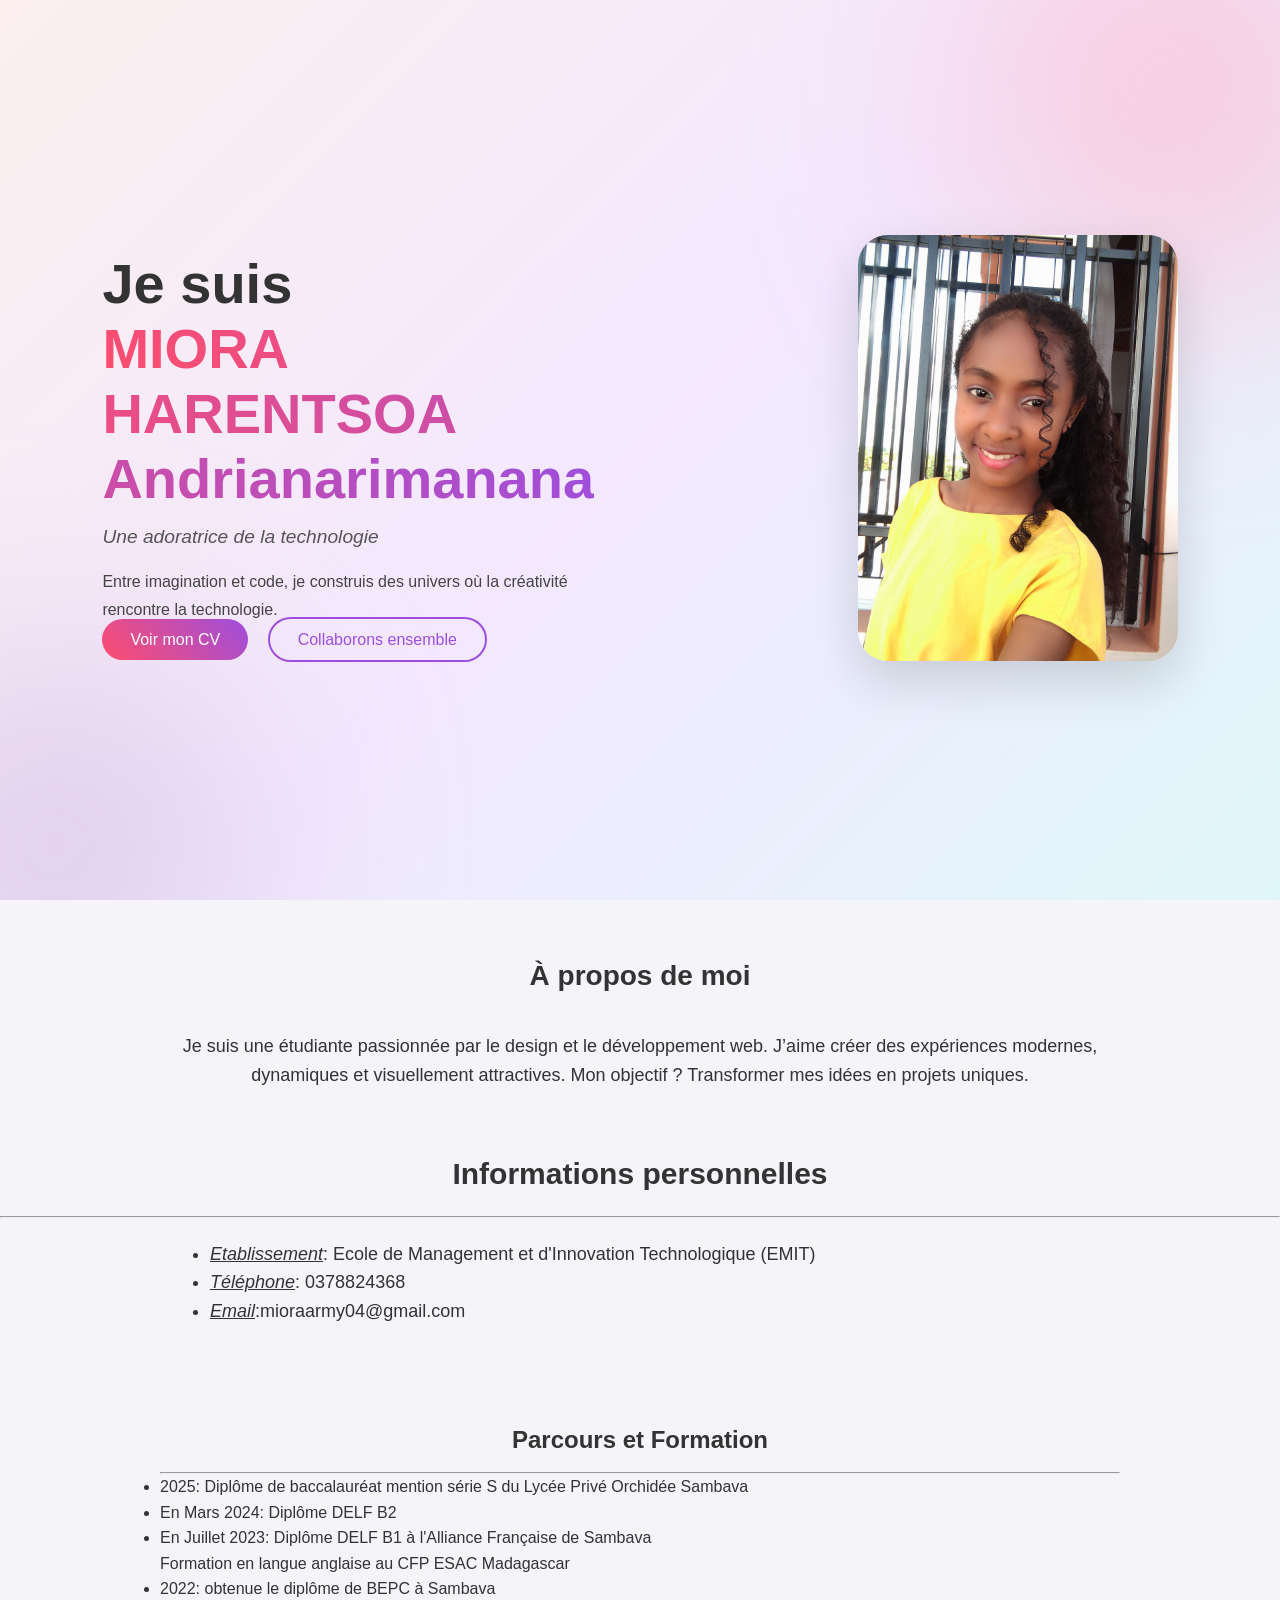
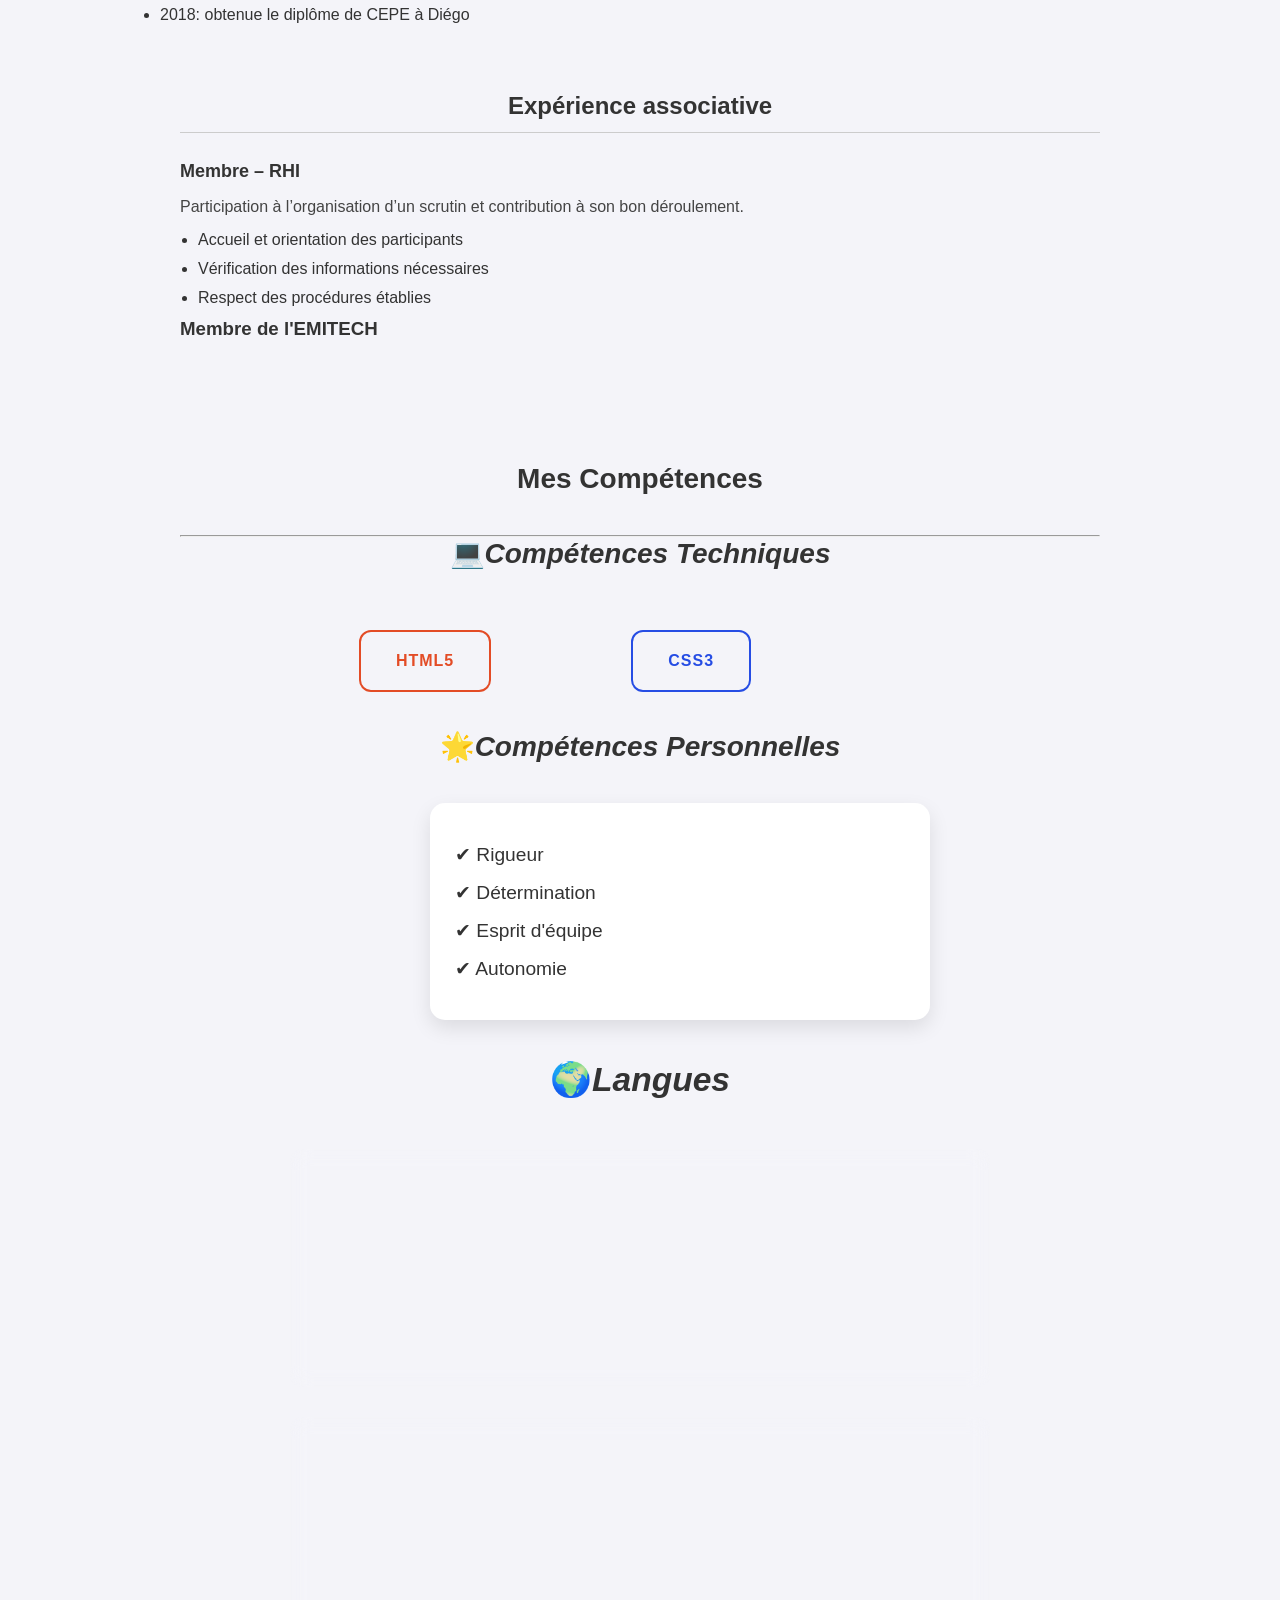
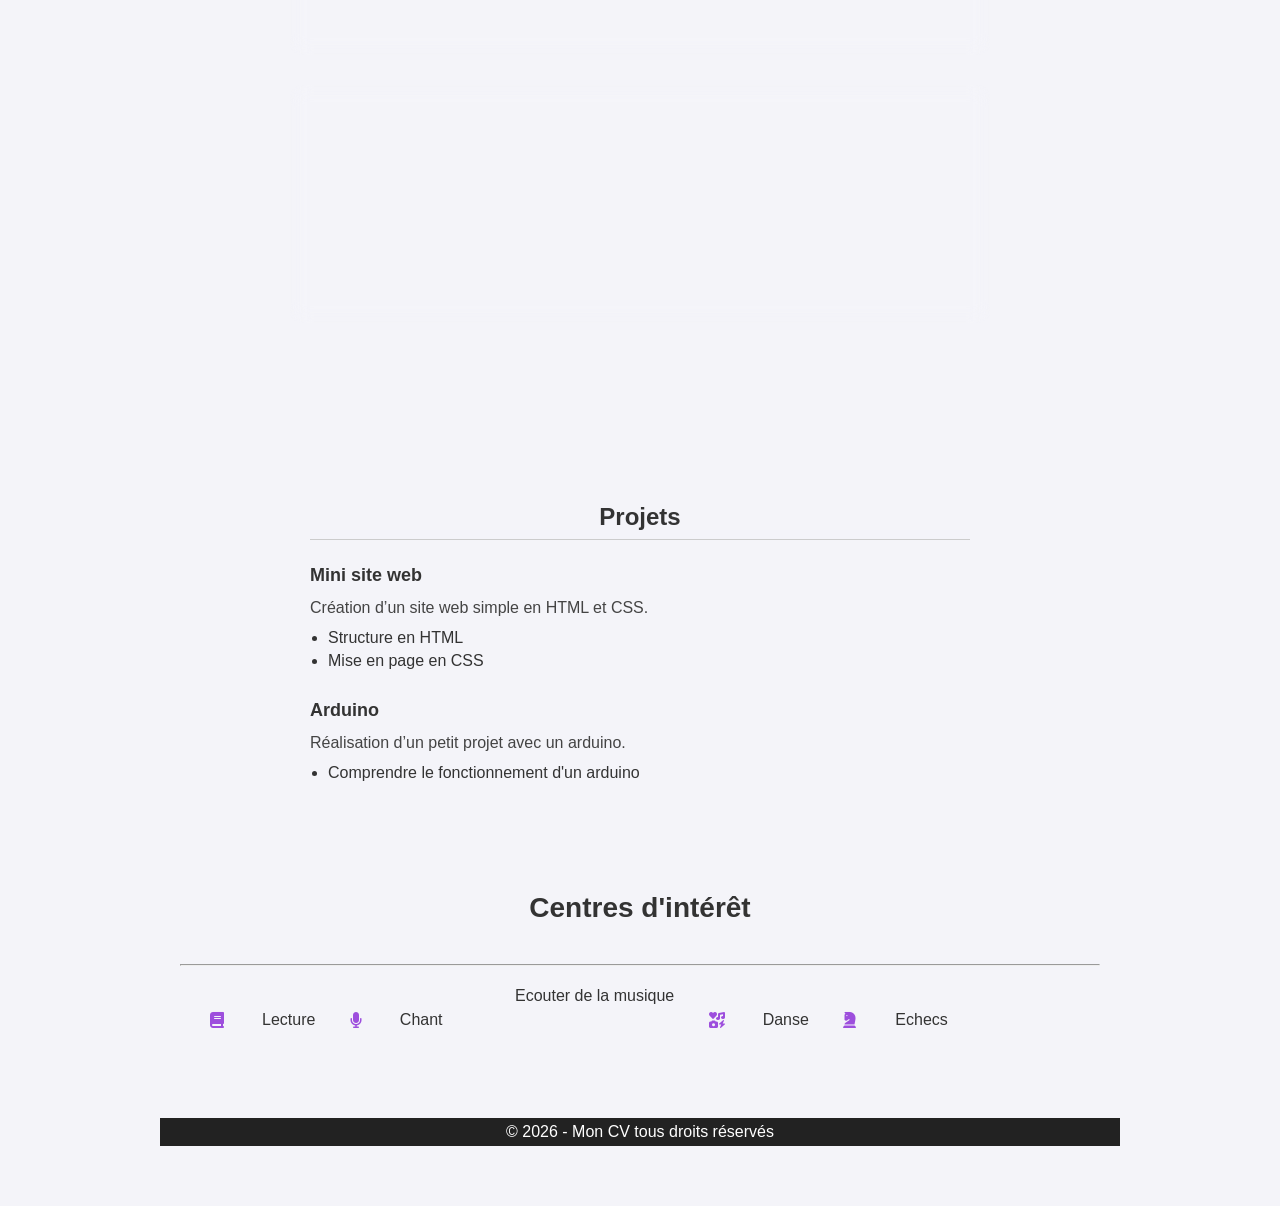
==== index.html @ 2b2a4d2a "Renommer en index.html pour GitHub Pages Et apport de modification au lien retour dans cv.html" ====
<!DOCTYPE html>
<html lang="fr">
<head>
    <meta charset="UTF-8">
    <title>Mon CV</title>
    <link rel="stylesheet" href="https://cdnjs.cloudflare.com/ajax/libs/font-awesome/6.4.2/css/all.min.css">
    <link rel="stylesheet" href="cv2.css">
    <meta name="viewport" content="width=device-width, initial-scale=1.0">
</head>
<body>

    <!-- HEADER ORIGINAL -->
   <header class="hero-creative">
    <div class="overlay"></div>

    <div class="hero-content">
        <div class="hero-text">
            <h1>
                Je suis <br> <span>MIORA HARENTSOA Andrianarimanana</span>
            </h1>

            <p class="subtitle">
                Une adoratrice de la technologie
            </p>

            <p class="description">
                Entre imagination et code, je construis des univers
                où la créativité rencontre la technologie.
            </p>

            <div class="buttons">
                <a href="cvpapier.html" class="btn-main">Voir mon CV</a>
                <a href="#contact" class="btn-outline">Collaborons ensemble</a>
            </div>
        </div>

        <div class="hero-img">
            <img src="moi.jpeg" alt="Portrait de Miora">
        </div>
    </div>
</header>

    <!-- PRESENTATION -->
    <section class="about">
        <h2>À propos de moi</h2>
        <p>
            Je suis une étudiante passionnée par le design et le développement web.
            J’aime créer des expériences modernes, dynamiques et visuellement
            attractives. Mon objectif ? Transformer mes idées en projets uniques.
        </p>
    </section>
    <div class="profil-content">
                <h1 class="title">Informations personnelles</h1>
                <br>
                <hr>
                <ul class="liste">
                    <li><u><em>Etablissement</em></u>: Ecole de Management et d'Innovation Technologique (EMIT)</li> 
                    <li><u><em>Téléphone</em></u>: 0378824368</li>
                    <li><u><em>Email</em></u>:mioraarmy04@gmail.com</li>
                </ul>
                <br>
                
    </div>
    <section class="user-experience">
                <h1>Parcours et Formation</h1><br>

                <div class="education-time">
                     <hr>
    <ul class="liste-parcours">
        <li>2025: Diplôme de baccalauréat mention série S du Lycée Privé Orchidée Sambava</li>
        <li>En Mars 2024: Diplôme DELF B2</li>
        <li>En Juillet 2023: Diplôme DELF B1 à l'Alliance Française de Sambava <br>Formation en langue anglaise au CFP ESAC Madagascar</li>
        <li>2022: obtenue le diplôme de BEPC à Sambava</li>
        <li>2018: obtenue le diplôme de CEPE à Diégo</li>
    </ul>
              </div>
    <section class="experience">
    <h2>Expérience associative</h2>
      
    <div class="exp-item">
        <div class="exp-header">
            <h3>Membre – RHI</h3>
            
        </div>
        <p class="description">
            Participation à l’organisation d’un scrutin et contribution à son bon déroulement.
        </p>
        <ul>
            <li>Accueil et orientation des participants</li>
            <li>Vérification des informations nécessaires</li>
            <li>Respect des procédures établies</li>
        </ul>
        <div>
            <h3>Membre de l'EMITECH</h3>
    </div>

</section>          

    <!-- COMPETENCES -->
    <section class="skills" id="skills">
        <h2>Mes Compétences</h2>
        
          <hr>
<div class="competences-container">
            <!-- Compétences Techniques -->
        <h2>💻<em>Compétences Techniques</em></h2>
       
    <div class="tech-container">
        <div class="tech-item html">
            <span>HTML5</span>
        </div>

        <div class="tech-item css">
            <span>CSS3</span>
        </div>
    </div>
</div>


        
        <!-- Compétences Personnelles -->
        <br>
        <h2>🌟<em>Compétences Personnelles</em> </h2>
            <div class="card">
            <ul class="soft-skills">
                <li>✔ Rigueur</li>
                <li>✔ Détermination</li>
                <li>✔ Esprit d'équipe</li>
                <li>✔ Autonomie</li>
            </ul>
            </div>
        <!-- Langues -->
       
        <div class="languages-section">
        <h2>🌍<em>Langues</em></h2>

    <section class="language-card">
        <h3>Français</h3>

        <div class="skill">
            <span>Parlé</span>
            <div class="bar">
                <div class="progress" style="width: 95%;"></div>
            </div>
            <small>Très bien</small>
        </div>

        <div class="skill">
            <span>Écrit</span>
            <div class="bar">
                <div class="progress" style="width: 80%;"></div>
            </div>
            <small>Bien</small>
        </div>
    </section>

    <section class="language-card">
        <h3>Anglais</h3>

        <div class="skill">
            <span>Parlé</span>
            <div class="bar">
                <div class="progress" style="width: 75%;"></div>
            </div>
            <small>Bon</small>
        </div>

        <div class="skill">
            <span>Écrit</span>
            <div class="bar">
                <div class="progress" style="width: 70%;"></div>
            </div>
            <small>Correct</small>
        </div>
    </section>
     <section class="language-card">
        <h3>Malagasy</h3>

        <div class="skill">
            <span>Parlé</span>
            <div class="bar">
                <div class="progress" style="width: 70%;"></div>
            </div>
            <small>Bien</small>
        </div>

        <div class="skill">
            <span>Écrit</span>
            <div class="bar">
                <div class="progress" style="width: 70%;"></div>
            </div>
            <small>Bien</small>
        </div>
     </section>
            
    </section>
    

    <!-- PROJETS -->
     <section class="projects">
    <h2>Projets</h2>

    <div class="project">
        <div class="project-header">
            <h3>Mini site web</h3>
           
        </div>
        <p class="description">
            Création d’un site web simple en HTML et CSS.
        </p>
        <ul class="details">
            <li>Structure en HTML</li>
            <li>Mise en page en CSS</li>
        </ul>
    </div>

    <div class="project">
        <div class="project-header">
            <h3>Arduino</h3>
            
        </div>
        <p class="description">
            Réalisation d’un petit projet avec un arduino.
        </p>
        <ul class="details">
            <li>Comprendre le fonctionnement d'un arduino</li>
            
        </ul>
    </div>

</section>
    <section class="chips-section">
        <h2>Centres d'intérêt</h2>
        <hr>
        <div class="chips-container">
            <span class="chip"><i class="fa-solid fa-book"></i>Lecture</span>
            <span class="chip"><i class="fa-solid fa-microphone"></i>Chant</span>
            <span class="chip"><i class="fa-solide fa-music"></i>Ecouter de la musique</span>
            <span class="chip"><i class="fa-solid fa-icons"></i>Danse</span>
            <span class="chip"><i class="fa-solid fa-chess-knight"></i>Echecs</span>
        </div>

    </section>

    <footer>
        <p>© 2026 - Mon CV tous droits réservés </p>
    </footer>

</body>
</html>
---- cv2.css ----
/* RESET */
* {
    margin: 0;
    padding: 0;
    box-sizing: border-box;
}

/* STYLE GENERAL */
body {
    font-family: 'Segoe UI', sans-serif;
    background: #f4f4f9;
    color: #333;
}

/* HEADER ORIGINAL */
/* HERO CREATIVE */

.hero-creative {
    position: relative;
    min-height: 100vh;
    display: flex;
    align-items: center;
    padding: 0 8%;
    background: linear-gradient(135deg, #fcefee, #f3e8ff, #e0f7fa);
    overflow: hidden;
}

/* effet flou artistique */
.hero-creative::before {
    content: "";
    position: absolute;
    width: 400px;
    height: 400px;
    background: #ffb3c6;
    border-radius: 50%;
    top: -100px;
    right: -100px;
    filter: blur(120px);
    opacity: 0.6;
}

.hero-creative::after {
    content: "";
    position: absolute;
    width: 350px;
    height: 350px;
    background: #cdb4db;
    border-radius: 50%;
    bottom: -120px;
    left: -120px;
    filter: blur(120px);
    opacity: 0.6;
}

.hero-content {
    position: relative;
    display: flex;
    justify-content: space-between;
    align-items: center;
    gap: 60px;
    width: 100%;
    z-index: 2;
}

.hero-text {
    max-width: 500px;
}

.hero-text h1 {
    font-size: 3.5rem;
    font-weight: 600;
    margin-bottom: 15px;
}

.hero-text span {
    background: linear-gradient(45deg, #ff4d6d, #9d4edd);
    background-clip: text;
    -webkit-text-fill-color: transparent;
}

.subtitle {
    font-size: 1.2rem;
    font-style: italic;
    margin-bottom: 20px;
    color: #555;
}

.description {
    line-height: 1.7;
    margin-bottom: 35px;
    color: #444;
}

.buttons a {
    text-decoration: none;
    padding: 12px 28px;
    border-radius: 40px;
    margin-right: 15px;
    font-weight: 500;
    transition: all 0.3s ease;
}

.btn-main {
    background: linear-gradient(45deg, #ff4d6d, #9d4edd);
    color: white;
}

.btn-main:hover {
    transform: translateY(-3px);
    box-shadow: 0 10px 25px rgba(0,0,0,0.15);
}

.btn-outline {
    border: 2px solid #9d4edd;
    color: #9d4edd;
}

.btn-outline:hover {
    background: #9d4edd;
    color: white;
}

.hero-img img {
    width: 320px;
    border-radius: 30px;
    box-shadow: 0 20px 50px rgba(0,0,0,0.15);
    transition: transform 0.4s ease;
}

.hero-img img:hover {
    transform: scale(1.05) rotate(-1deg);
}

/* SECTIONS */
section {
    padding: 60px 20px;
    max-width: 1000px;
    margin: auto;
}

h2 {
    text-align: center;
    margin-bottom: 40px;
    font-size: 28px;
    position: relative;
}

/* PRESENTATION */
.about p {
    text-align: center;
    font-size: 18px;
    line-height: 1.6;
}
.title {
    text-align: center;
    font-size: 30px;
    line-height: 1.6;
}
.liste {
    font-size: 18px;
    line-height: 1.6;
    margin: 12px;
    padding: 10px;
    margin-left: 200px;
}

.user-experience h1 {
    text-align: center;
}
.liste-parcours {
    font-size: 16px;
    line-height: 1.6;
}


/* COMPETENCES */

/* SECTION */
.competences {
    padding: 80px 10%;
    background: linear-gradient(135deg, #1e1e2f, #2c2c54);
    color: white;
    
}

.competences h2 {
    font-size: 2.5rem;
    margin-bottom: 50px;
    position: relative;
    text-align: center;
}

/* CONTAINER */

.experience {
    font-size: 16px;
    line-height: 1.5;
}

.experience h2 {
    font-size: 24px;
    margin-bottom: 25px;
    border-bottom: 1px solid #ccc;
    padding-bottom: 8px;
}



.exp-header {
    display: flex;
    text-align: left;
}

.exp-header h3 {
    font-size: 18px;
    margin: 0;
    text-align: left;
}
.p {
    text-align: left;
}




.exp-item ul {
    margin: 5px 0;
    padding-left: 18px;
}

.exp-item li {
    margin-bottom: 5px;
}


/* Animation */
@keyframes load {
    from { width: 0; }
}

/* Soft skills */
.soft-skills {
    list-style: none;
    padding: 0;
}

.soft-skills li {
    margin: 15px 0;
    font-size: larger;
    transition: 0.3s;
    
}

.soft-skills li:hover {
    transform: translateX(10px);
    color: #00c9a7;
}
/* TECH SKILLS */
.tech-container {
    display: flex;
    flex-wrap: wrap;
    gap: 20px;
    margin-top: 15px;
    justify-content: center;
    padding: 20px;
}

.tech-item {
    padding: 20px 35px;
    border-radius: 12px;
    font-weight: 600;
    letter-spacing: 1px;
    cursor: pointer;
    transition: 0.4s ease;
    position: relative;
    overflow: hidden;
    
}

/* Couleurs spécifiques */
.tech-item.html {
    margin-right:120px;
    border: 2px solid #e34c26;
    color: #e34c26;
}

.tech-item.css {
    margin-right: 170px;
    border: 2px solid #264de4;
    color: #264de4;
}

/* Effet hover moderne */
.tech-item:hover {
    color: white;
    transform: translateY(-8px);
}

/* Animation lumineuse */
.tech-item.html:hover {
    background: #e34c26;
    box-shadow: 0 0 20px #e34c26;
}

.tech-item.css:hover {
    background: #264de4;
    box-shadow: 0 0 20px #264de4;
}

/* Responsive */
@media(max-width: 900px) {
    .competences-container {
        flex-direction: column;
        align-items: center;
    }
}
.languages-section {
    padding: 20px 0px;
    max-width: 1000px;
    margin: 20px auto;
   min-width: 900px;
    margin-top: 20px;
    
   
}

.languages-section h2 {
    text-align: none;
    margin-bottom: 50px;
    font-size: 2.1em;
   
}

.language-card {
    background: rgba(255,255,255,0.05);
    padding: 20px;
    border-radius: 12px;
    width: 700px;
    margin-bottom: 30px;
    backdrop-filter: blur(10px);
    box-shadow: 0 8px 25px rgba(0,0,0,0.2);
    transition: 0.3s ease;
}

.language-card:hover {
    transform: translateY(-5px);
}

.language-card h3 {
    margin-bottom: 20px;
    font-size: 1.5em;
}

.skill {
    margin-bottom: 20px;
}

.skill span {
    font-weight: bold;
    text-align: left;
    display: block;
    margin-bottom: 8px;
}

.bar {
    height: 8px;
    background: rgba(255,255,255,0.1);
    border-radius: 10px;
    overflow: hidden;
}

.progress {
    height: 100%;
    background: linear-gradient(90deg, #00c6ff, #0072ff);
    border-radius: 10px;
    transition: width 0.8s ease;
}

.skill small {
    display: block;
    margin-top: 6px;
    text-align: left;
    opacity: 0.8;
    font-size: 0.85em;
}
/* PROJETS */

.projects {
    max-width: 700px;
    margin: 50px auto;
    padding: 0 20px;
}

.projects h2 {
    font-size: 24px;
    margin-bottom: 25px;
    border-bottom: 1px solid #ccc;
    padding-bottom: 8px;
}

.project {
    margin-bottom: 30px;
}

.project-header {
    display: flex;
    justify-content: space-between;
}

.project-header h3 {
    font-size: 18px;
    margin: 0;
}

.description {
    margin: 8px 0;
}

.details {
    margin: 5px 0;
    padding-left: 18px;
}

.details li {
    margin-bottom: 5px;
}




.card {
    background: white;
    padding: 25px;
    width: 500px;
    margin-left: 250px;
    
    border-radius: 15px;
    box-shadow: 0 8px 20px rgba(0,0,0,0.1);
    transition: transform 0.3s ease;
}

.card:hover {
    transform: translateY(-10px);
}
.chip {
    color: #333;
    display: inline-flex;
    align-items: center;
}
.chip  i {
    margin-right: 8px;
    padding: 30px;
    color: #9d4edd;
}
.chip:hover i {
    color: white;
}


/* FOOTER */
footer {
    background: #222;
    color: white;
    text-align: center;
    padding: 5px;
}
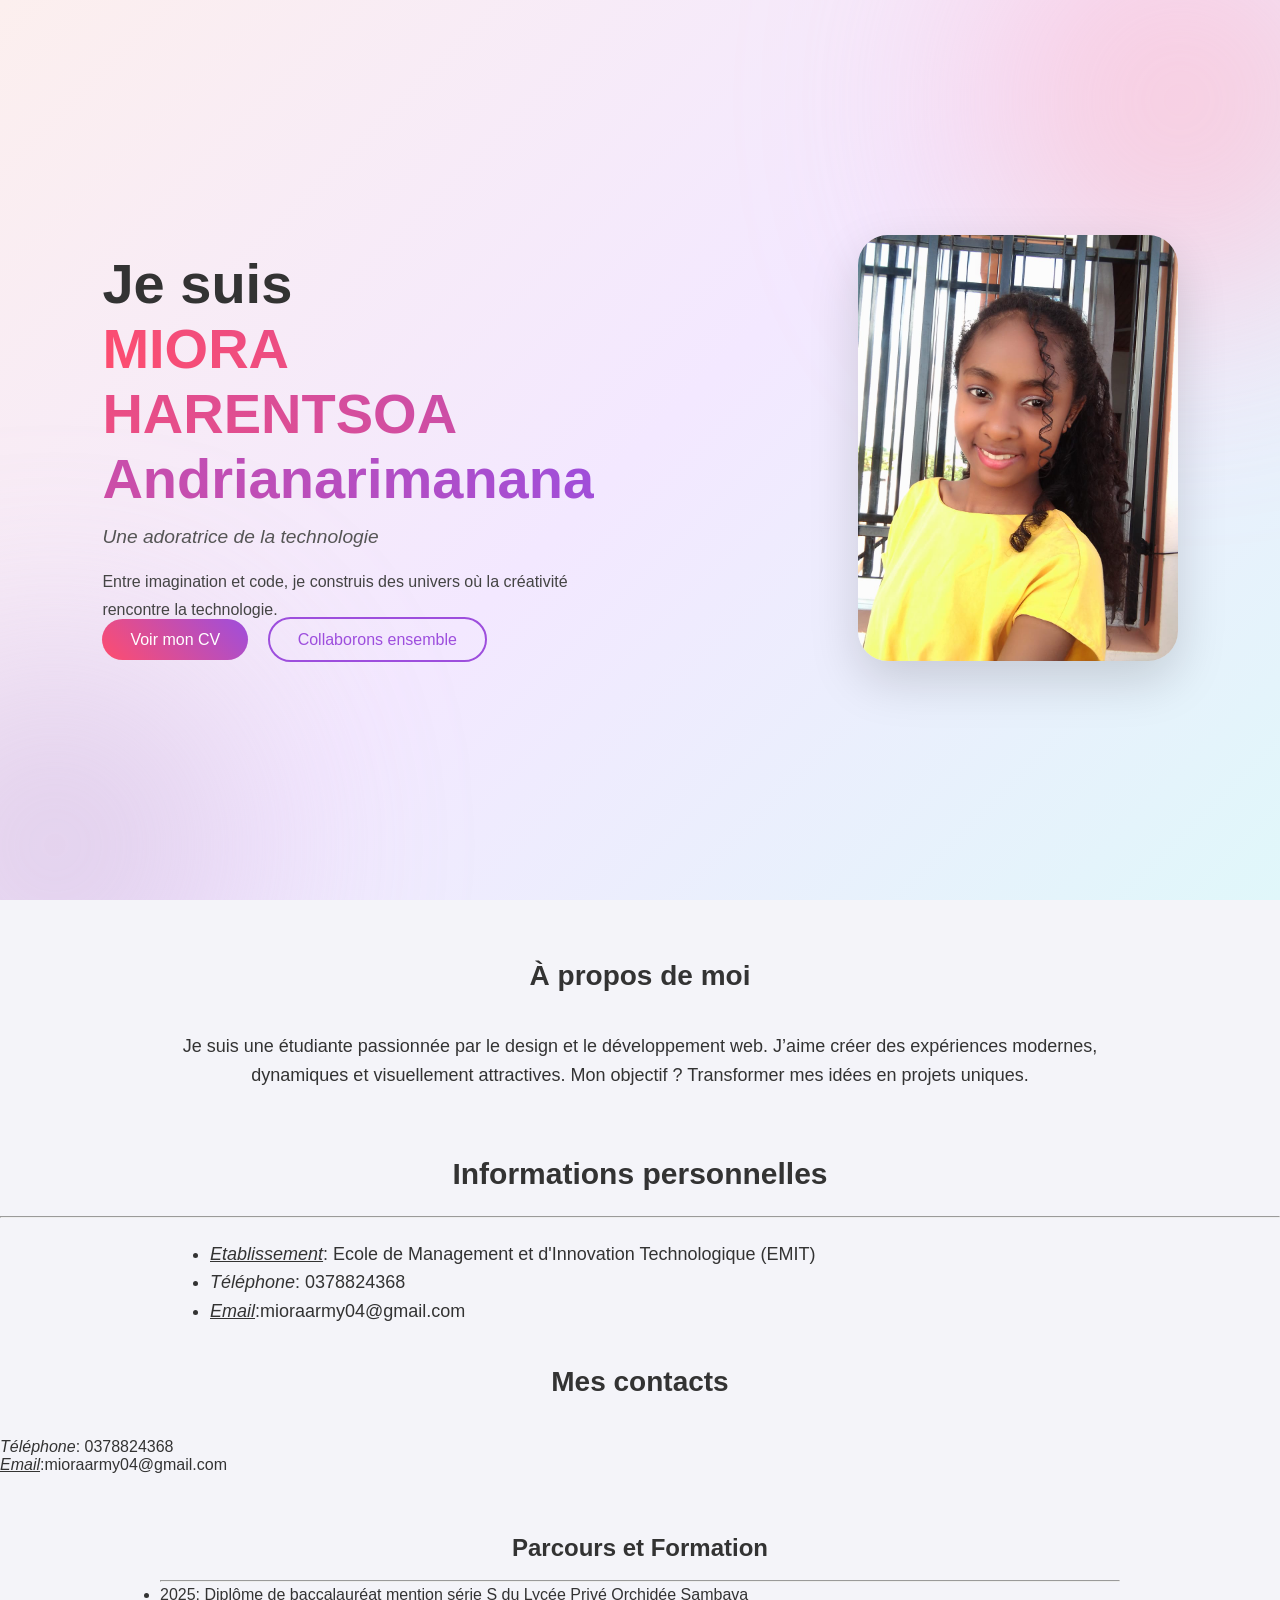
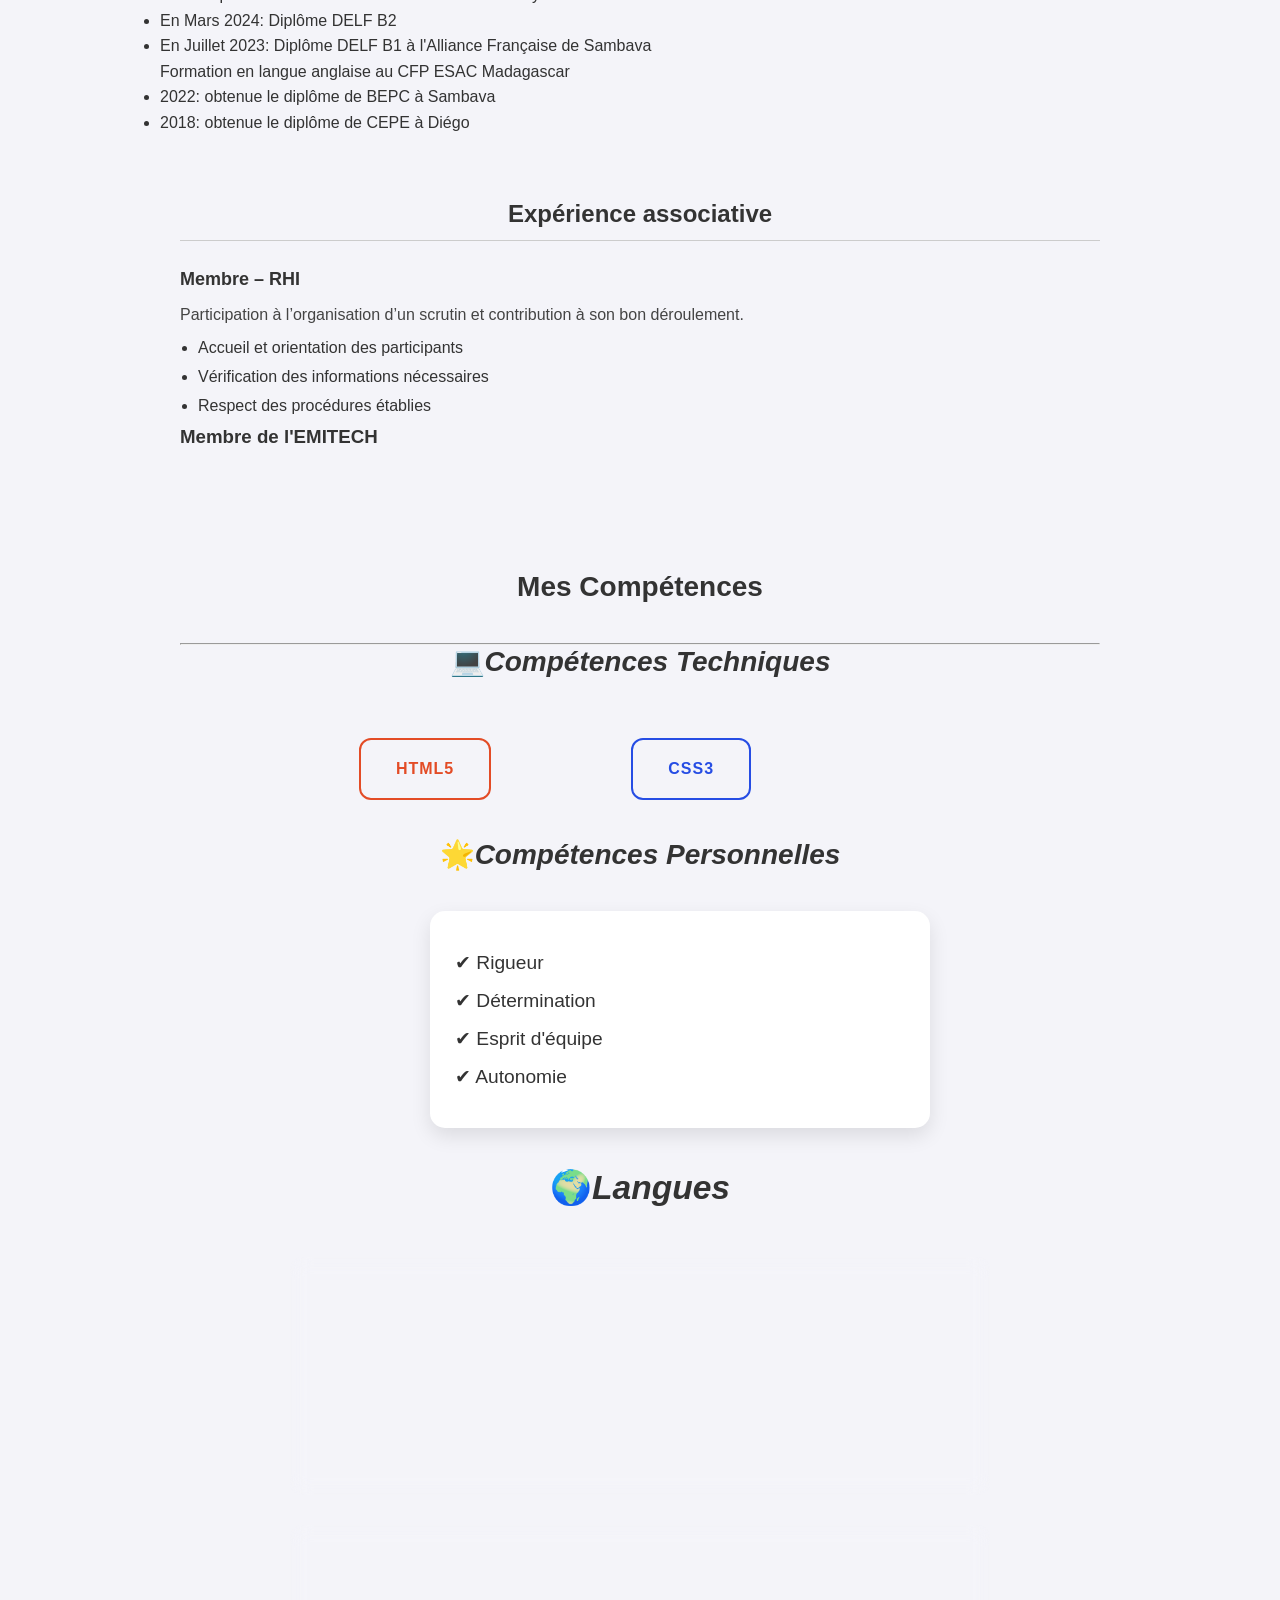
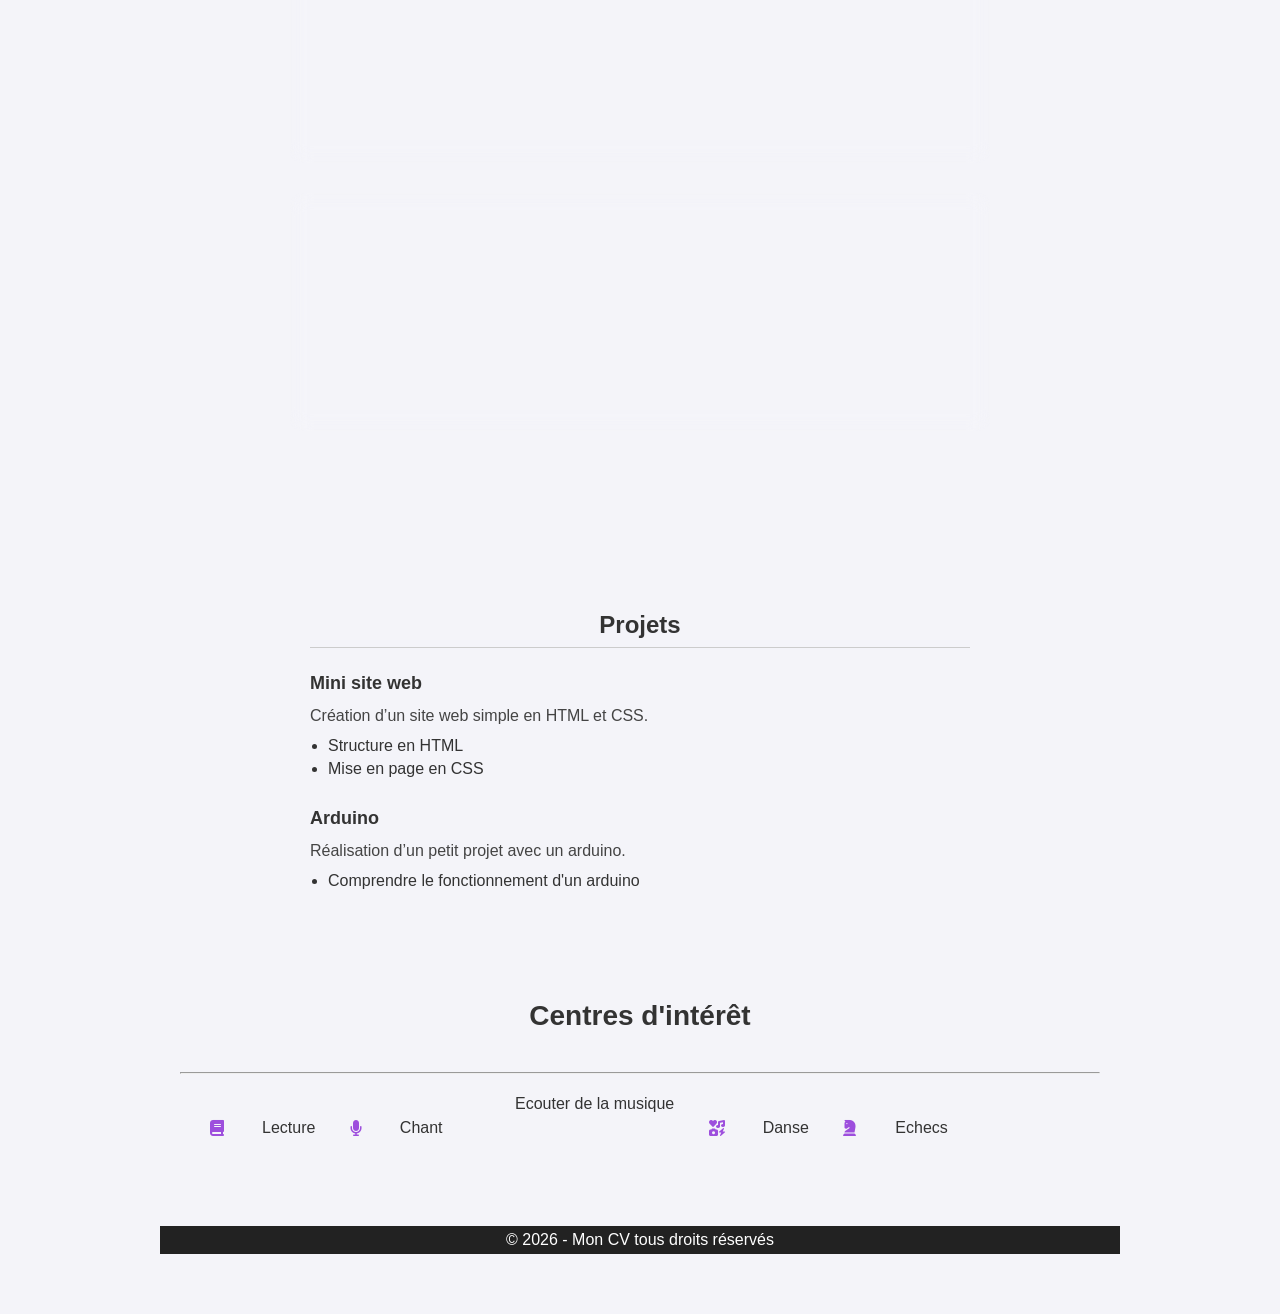
==== commit 216139fa: "Réglage du bouton collaborons ensemble" ====
--- a/index.html
+++ b/index.html
@@ -55,11 +55,16 @@
                 <hr>
                 <ul class="liste">
                     <li><u><em>Etablissement</em></u>: Ecole de Management et d'Innovation Technologique (EMIT)</li> 
-                    <li><u><em>Téléphone</em></u>: 0378824368</li>
-                    <li><u><em>Email</em></u>:mioraarmy04@gmail.com</li>
+                    <li><em>Téléphone</em></u>: 0378824368</li>
+                    <li ><u><em>Email</em></u>:mioraarmy04@gmail.com</li>
                 </ul>
-                <br>
+                <br>           
                 
+    </div>
+    <div id="contact">
+        <h2>Mes contacts</h2>
+        <p><u></u><em>Téléphone</em></u>: 0378824368</p>
+        <p><u><em>Email</em></u>:mioraarmy04@gmail.com</p>
     </div>
     <section class="user-experience">
                 <h1>Parcours et Formation</h1><br>
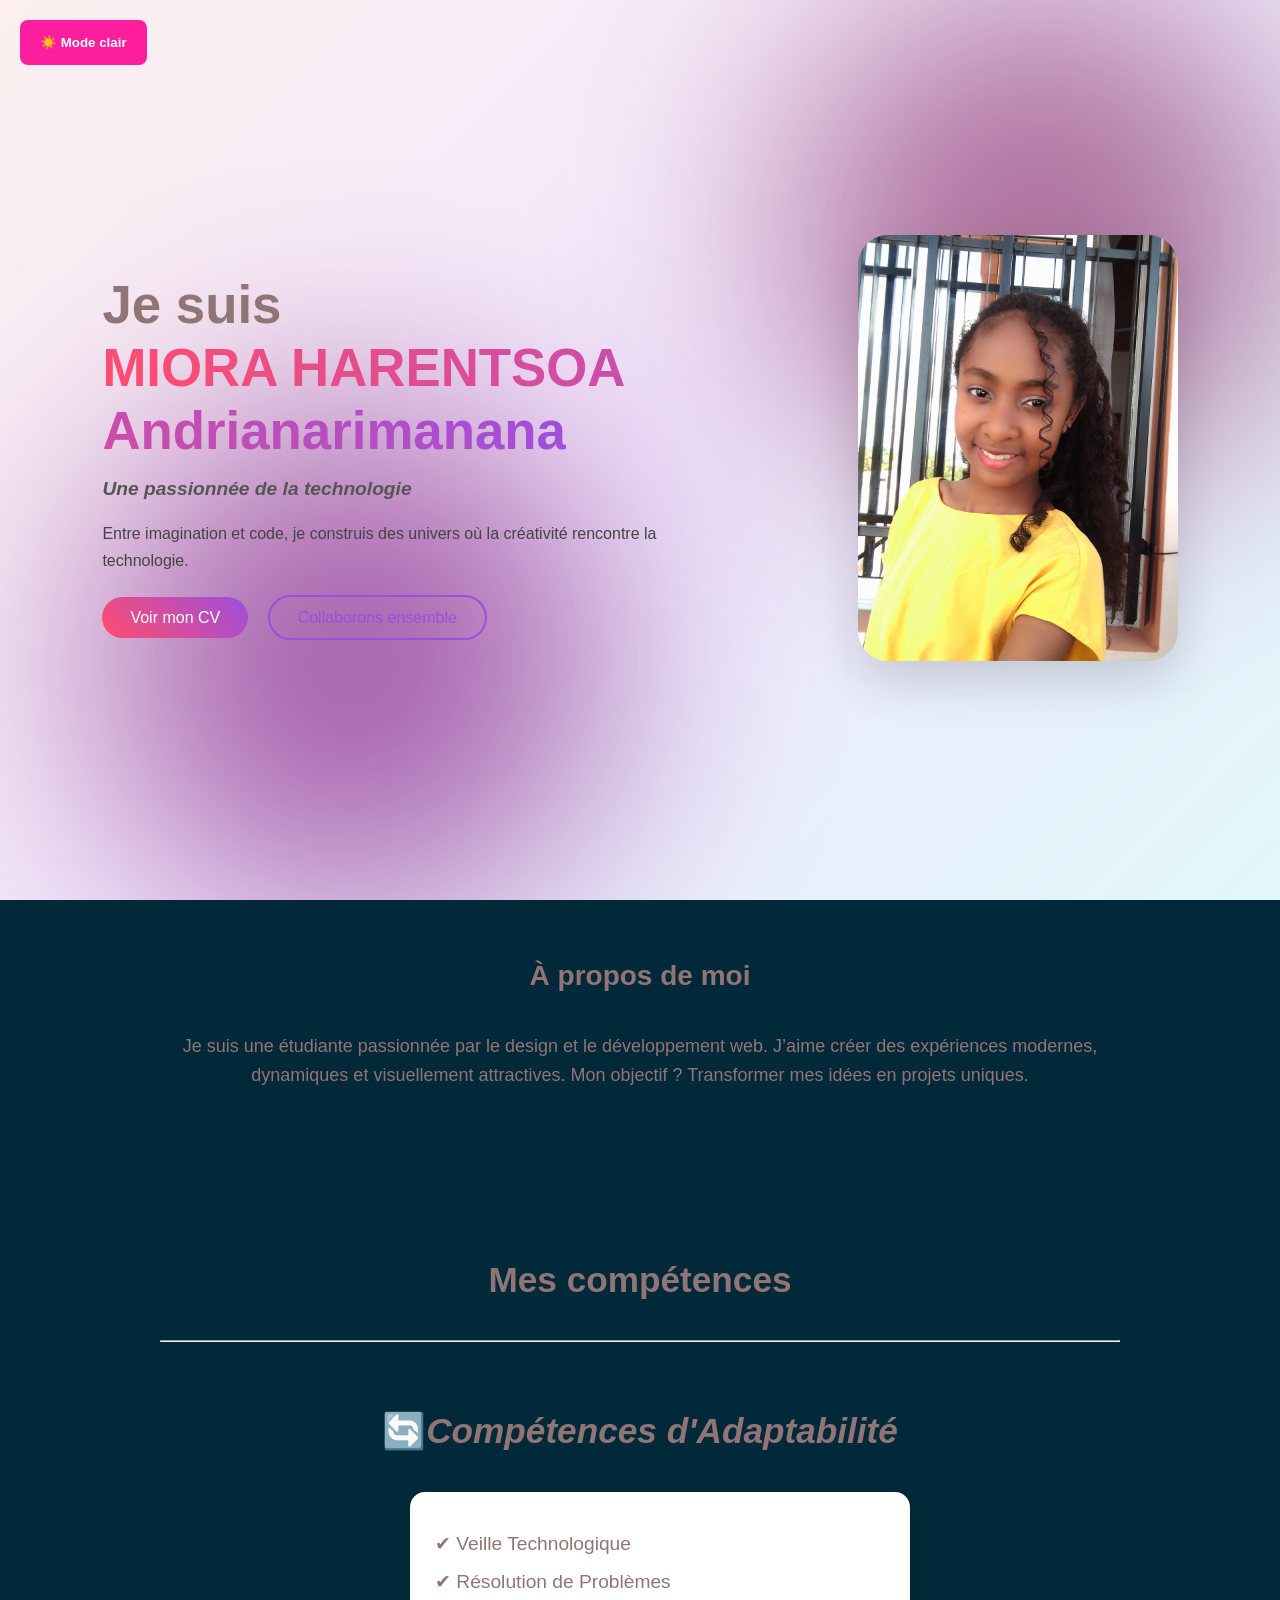
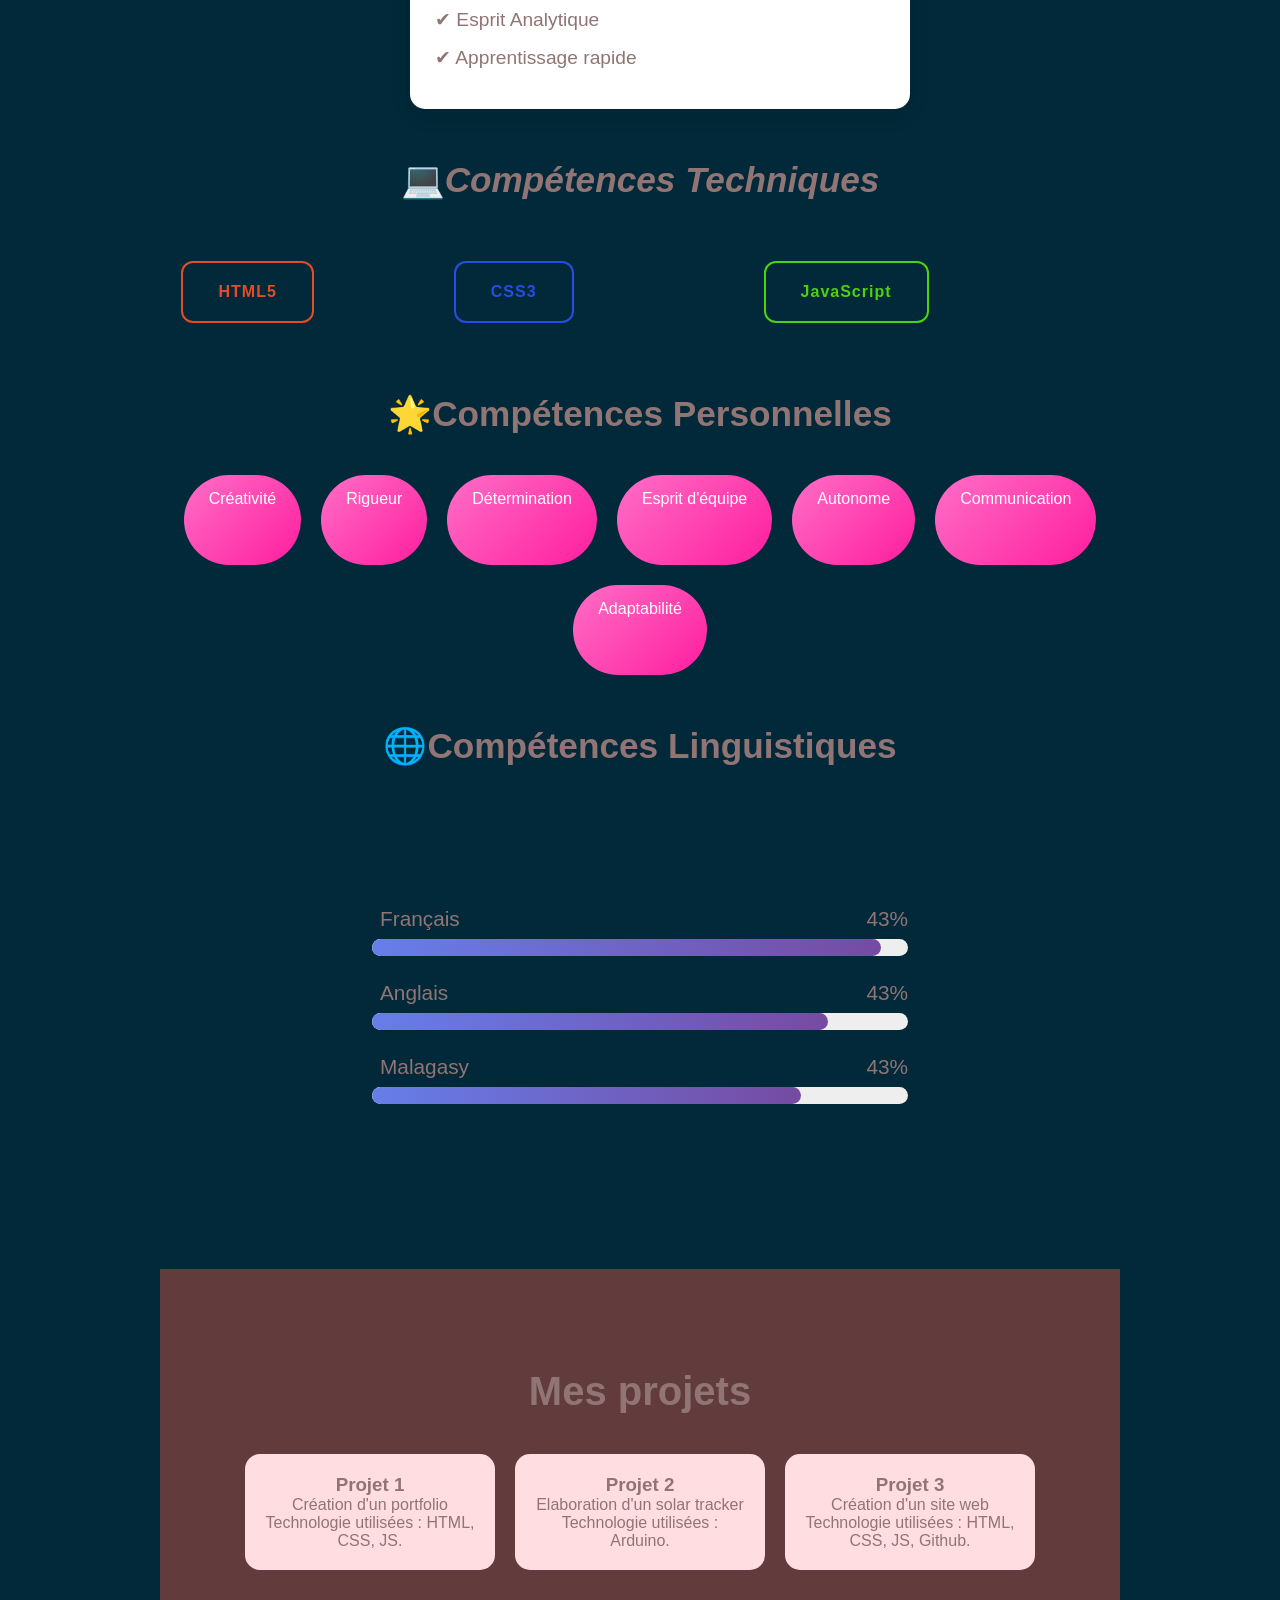
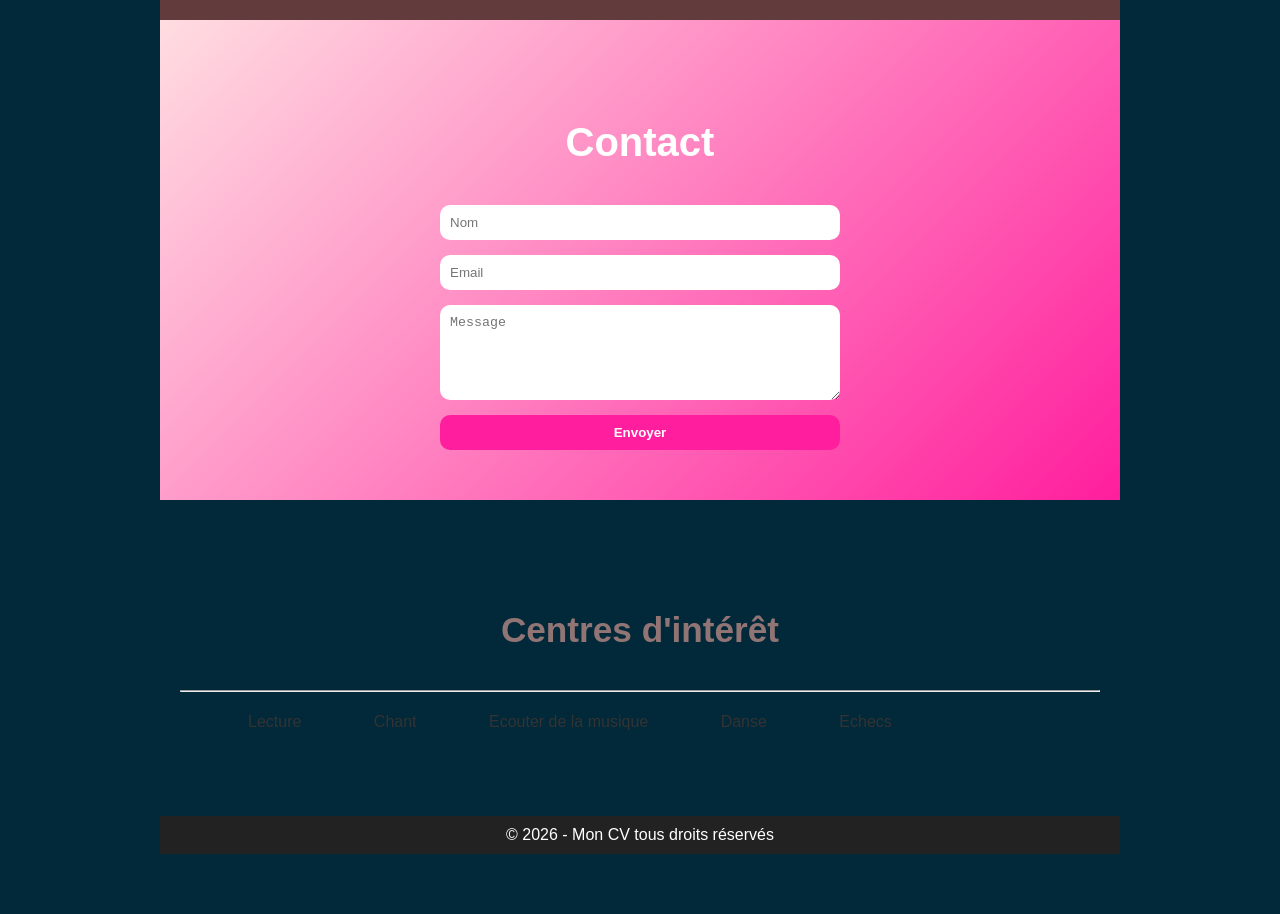
==== commit 7f244827: "J'ai fait divers changements et ajouter du javascript à mon site Tout cela dans le but de le rendre " ====
--- a/index.html
+++ b/index.html
@@ -2,25 +2,24 @@
 <html lang="fr">
 <head>
     <meta charset="UTF-8">
-    <title>Mon CV</title>
-    <link rel="stylesheet" href="https://cdnjs.cloudflare.com/ajax/libs/font-awesome/6.4.2/css/all.min.css">
+    <meta name="viewport" content="width=device-width, initial-scale=1.0">
+    <title>Mon site</title>
     <link rel="stylesheet" href="cv2.css">
-    <meta name="viewport" content="width=device-width, initial-scale=1.0">
+    
 </head>
 <body>
 
     <!-- HEADER ORIGINAL -->
    <header class="hero-creative">
     <div class="overlay"></div>
-
     <div class="hero-content">
         <div class="hero-text">
             <h1>
-                Je suis <br> <span>MIORA HARENTSOA Andrianarimanana</span>
+         Je suis <br><span>MIORA  HARENTSOA Andrianarimanana</span>
             </h1>
 
             <p class="subtitle">
-                Une adoratrice de la technologie
+                <strong>Une passionnée de la technologie</strong>
             </p>
 
             <p class="description">
@@ -29,10 +28,14 @@
             </p>
 
             <div class="buttons">
-                <a href="cvpapier.html" class="btn-main">Voir mon CV</a>
+                <a href="cvpapier.html" class="btn-main" title="Consulter mon curriculum vitae">Voir mon CV</a>
                 <a href="#contact" class="btn-outline">Collaborons ensemble</a>
-            </div>
-        </div>
+              
+            </div>
+        </div>
+        <button id="theme-toggle">
+            ☀️ Mode clair
+        </button>
 
         <div class="hero-img">
             <img src="moi.jpeg" alt="Portrait de Miora">
@@ -49,67 +52,31 @@
             attractives. Mon objectif ? Transformer mes idées en projets uniques.
         </p>
     </section>
-    <div class="profil-content">
-                <h1 class="title">Informations personnelles</h1>
-                <br>
-                <hr>
-                <ul class="liste">
-                    <li><u><em>Etablissement</em></u>: Ecole de Management et d'Innovation Technologique (EMIT)</li> 
-                    <li><em>Téléphone</em></u>: 0378824368</li>
-                    <li ><u><em>Email</em></u>:mioraarmy04@gmail.com</li>
-                </ul>
-                <br>           
-                
-    </div>
-    <div id="contact">
-        <h2>Mes contacts</h2>
-        <p><u></u><em>Téléphone</em></u>: 0378824368</p>
-        <p><u><em>Email</em></u>:mioraarmy04@gmail.com</p>
-    </div>
-    <section class="user-experience">
-                <h1>Parcours et Formation</h1><br>
-
-                <div class="education-time">
-                     <hr>
-    <ul class="liste-parcours">
-        <li>2025: Diplôme de baccalauréat mention série S du Lycée Privé Orchidée Sambava</li>
-        <li>En Mars 2024: Diplôme DELF B2</li>
-        <li>En Juillet 2023: Diplôme DELF B1 à l'Alliance Française de Sambava <br>Formation en langue anglaise au CFP ESAC Madagascar</li>
-        <li>2022: obtenue le diplôme de BEPC à Sambava</li>
-        <li>2018: obtenue le diplôme de CEPE à Diégo</li>
-    </ul>
-              </div>
-    <section class="experience">
-    <h2>Expérience associative</h2>
-      
-    <div class="exp-item">
-        <div class="exp-header">
-            <h3>Membre – RHI</h3>
-            
-        </div>
-        <p class="description">
-            Participation à l’organisation d’un scrutin et contribution à son bon déroulement.
-        </p>
-        <ul>
-            <li>Accueil et orientation des participants</li>
-            <li>Vérification des informations nécessaires</li>
-            <li>Respect des procédures établies</li>
-        </ul>
-        <div>
-            <h3>Membre de l'EMITECH</h3>
-    </div>
-
-</section>          
+    
 
     <!-- COMPETENCES -->
-    <section class="skills" id="skills">
-        <h2>Mes Compétences</h2>
-        
-          <hr>
-<div class="competences-container">
-            <!-- Compétences Techniques -->
-        <h2>💻<em>Compétences Techniques</em></h2>
-       
+    
+    <section id="competences">
+        <h2>Mes compétences</h2>
+        <hr>
+    
+        <!-- Compétences Personnelles -->
+        
+        <br>
+        <h2>🔄<em>Compétences d'Adaptabilité</em> </h2>
+            <div id="skills" class="card">
+            <ul class="soft-skills">
+                <li>✔ Veille Technologique</li>
+                <li>✔ Résolution de Problèmes</li>
+                <li>✔ Esprit Analytique</li>
+                <li>✔ Apprentissage rapide</li>
+            </ul>
+            </div>
+    
+            <!-- TECHNIQUES -->
+        
+            <h2>💻<em>Compétences Techniques</em></h2>
+
     <div class="tech-container">
         <div class="tech-item html">
             <span>HTML5</span>
@@ -118,122 +85,103 @@
         <div class="tech-item css">
             <span>CSS3</span>
         </div>
+        <div class="tech-item js">
+            <span>JavaScript</span>
+        </div>
     </div>
 </div>
 
 
         
-        <!-- Compétences Personnelles -->
-        <br>
-        <h2>🌟<em>Compétences Personnelles</em> </h2>
-            <div class="card">
-            <ul class="soft-skills">
-                <li>✔ Rigueur</li>
-                <li>✔ Détermination</li>
-                <li>✔ Esprit d'équipe</li>
-                <li>✔ Autonomie</li>
-            </ul>
-            </div>
-        <!-- Langues -->
-       
-        <div class="languages-section">
-        <h2>🌍<em>Langues</em></h2>
-
-    <section class="language-card">
-        <h3>Français</h3>
-
-        <div class="skill">
-            <span>Parlé</span>
-            <div class="bar">
-                <div class="progress" style="width: 95%;"></div>
-            </div>
-            <small>Très bien</small>
-        </div>
-
-        <div class="skill">
-            <span>Écrit</span>
-            <div class="bar">
-                <div class="progress" style="width: 80%;"></div>
-            </div>
-            <small>Bien</small>
-        </div>
-    </section>
-
-    <section class="language-card">
-        <h3>Anglais</h3>
-
-        <div class="skill">
-            <span>Parlé</span>
-            <div class="bar">
-                <div class="progress" style="width: 75%;"></div>
-            </div>
-            <small>Bon</small>
-        </div>
-
-        <div class="skill">
-            <span>Écrit</span>
-            <div class="bar">
-                <div class="progress" style="width: 70%;"></div>
-            </div>
-            <small>Correct</small>
-        </div>
-    </section>
-     <section class="language-card">
-        <h3>Malagasy</h3>
-
-        <div class="skill">
-            <span>Parlé</span>
-            <div class="bar">
-                <div class="progress" style="width: 70%;"></div>
-            </div>
-            <small>Bien</small>
-        </div>
-
-        <div class="skill">
-            <span>Écrit</span>
-            <div class="bar">
-                <div class="progress" style="width: 70%;"></div>
-            </div>
-            <small>Bien</small>
-        </div>
-     </section>
-            
-    </section>
-    
-
-    <!-- PROJETS -->
-     <section class="projects">
-    <h2>Projets</h2>
-
-    <div class="project">
-        <div class="project-header">
-            <h3>Mini site web</h3>
-           
-        </div>
-        <p class="description">
-            Création d’un site web simple en HTML et CSS.
-        </p>
-        <ul class="details">
-            <li>Structure en HTML</li>
-            <li>Mise en page en CSS</li>
-        </ul>
-    </div>
-
-    <div class="project">
-        <div class="project-header">
-            <h3>Arduino</h3>
-            
-        </div>
-        <p class="description">
-            Réalisation d’un petit projet avec un arduino.
-        </p>
-        <ul class="details">
-            <li>Comprendre le fonctionnement d'un arduino</li>
-            
-        </ul>
-    </div>
-
-</section>
+        <!--compétences personnelles : bulles flottantes-->
+        
+        <div class="competence-section">
+            <h2>🌟Compétences Personnelles</h2>
+            <div class="soft-skills-bubbles">
+                <span class="bubble">Créativité</span>
+                <span class="bubble">Rigueur</span>
+                <span class="bubble">Détermination</span>
+                <span class="bubble">Esprit d'équipe</span>
+                <span class="bubble">Autonome</span>
+                <span class="bubble">Communication</span>
+                <span class="bubble">Adaptabilité</span>
+            </div>
+        </div>
+
+        <!--Langues avec drapeaux -->
+         <h2> 🌐Compétences Linguistiques</h2>
+<section class="skills-section">
+
+    <div class="skill">
+        <div class="skill-info">
+            <span><i></i> Français</span>
+            <span class="percent" data-target="95">0%</span>
+        </div>
+        <div class="progress-bar">
+            <div class="progress" data-width="95"></div>
+        </div>
+    </div>
+
+    <div class="skill">
+        <div class="skill-info">
+            <span><i></i> Anglais</span>
+            <span class="percent" data-target="85">0%</span>
+        </div>
+        <div class="progress-bar">
+            <div class="progress" data-width="85"></div>
+        </div>
+    </div>
+
+    <div class="skill">
+        <div class="skill-info">
+            <span><i></i> Malagasy</span>
+            <span class="percent" data-target="80">0%</span>
+        </div>
+        <div class="progress-bar">
+            <div class="progress" data-width="80"></div>
+        </div>
+    </div>
+
+    </section>    
+
+    <!-- Section Projet -->
+
+    <section id="projets">
+        <h2>Mes projets</h2>
+        <div class="projects-container">
+            <div class="project-card">
+                <h3>Projet 1</h3>
+                <p>Création d'un portfolio <br>Technologie utilisées : HTML, CSS, JS.</p>
+
+            </div>
+            <div class="project-card">
+                <h3>Projet 2</h3>
+                <p>Elaboration d'un solar tracker <br>Technologie utilisées : Arduino.</p>
+
+            </div>
+            <div class="project-card">
+                <h3>Projet 3</h3>
+                <p>Création d'un site web <br>Technologie utilisées : HTML, CSS, JS, Github.</p>
+
+            </div>
+        </div>
+
+    </section>
+
+    <!-- Section contact -->
+     <section id="contact">
+        <h2>Contact</h2>
+        <form>
+            <input type="text" placeholder="Nom"required>
+            <input type="email" placeholder="Email" required>
+            <textarea placeholder="Message" rows="5" required></textarea>
+            <button type="submit">Envoyer</button>
+        </form>
+    </section>
+
+    <script src="script.js"></script>
+    
+
     <section class="chips-section">
         <h2>Centres d'intérêt</h2>
         <hr>
--- a/cv2.css
+++ b/cv2.css
@@ -7,27 +7,37 @@
 
 /* STYLE GENERAL */
 body {
-    font-family: 'Segoe UI', sans-serif;
-    background: #f4f4f9;
-    color: #333;
+    font-family: 'Poppins', sans-serif;
+    background: #022939;
+    color: #917575;
 }
 
 /* HEADER ORIGINAL */
 /* HERO CREATIVE */
-
-.hero-creative {
-    position: relative;
-    min-height: 100vh;
-    display: flex;
-    align-items: center;
-    padding: 0 8%;
-    background: linear-gradient(135deg, #fcefee, #f3e8ff, #e0f7fa);
-    overflow: hidden;
-}
-
-/* effet flou artistique */
-.hero-creative::before {
-    content: "";
+ 
+#theme-toggle {
+  position: fixed;
+  top: 20px;
+  left: 20px;
+  padding: 15px 20px;
+  border: none;
+  border-radius: 8px;
+  cursor: pointer;
+}
+.dark-mode{
+    background-color:#f3d6ad;
+    color:#181414
+}
+
+.dark-mode .skills-section{
+    background:#9e8282;
+}
+
+.dark-mode .progress-bar{
+    background:#a07373;
+}
+.dark-mode .hero-creative::before {
+     content: "";
     position: absolute;
     width: 400px;
     height: 400px;
@@ -38,8 +48,7 @@
     filter: blur(120px);
     opacity: 0.6;
 }
-
-.hero-creative::after {
+.dark-mode .hero-creative::after {
     content: "";
     position: absolute;
     width: 350px;
@@ -52,31 +61,78 @@
     opacity: 0.6;
 }
 
+.hero-creative {
+    position: relative;
+    min-height: 100vh;
+    display: flex;
+    align-items: center;
+    padding: 0 8%;
+    background: linear-gradient(135deg, #fcefee, #f3e8ff, #e0f7fa);
+    overflow: hidden;
+}
+
+/* effet flou artistique */
+.hero-creative::before {
+    content: "";
+    position: absolute;
+    width: 500px;
+    height: 500px;
+    background: #7b1855;
+    border-radius: 50%;
+    top: -12px;
+    right: -12px;
+    
+    
+    filter: blur(120px);
+    opacity: 0.6;
+}
+
+.hero-creative::after {
+    content: "";
+    position: absolute;
+    width: 500px;
+    height: 500px;
+    background: #700472;
+    border-radius: 50%;
+    bottom: -12px;
+   
+    filter: blur(120px);
+    opacity: 0.6;
+}
+
 .hero-content {
     position: relative;
     display: flex;
     justify-content: space-between;
     align-items: center;
-    gap: 60px;
+    gap: 10px;
     width: 100%;
     z-index: 2;
 }
-
 .hero-text {
-    max-width: 500px;
+    max-width: 600px;
+   
+    
 }
 
 .hero-text h1 {
-    font-size: 3.5rem;
+    font-size: 3.3rem;
     font-weight: 600;
+    line-height: 1.2;
     margin-bottom: 15px;
+    display: block;
+   
 }
 
 .hero-text span {
+    
     background: linear-gradient(45deg, #ff4d6d, #9d4edd);
     background-clip: text;
     -webkit-text-fill-color: transparent;
-}
+   
+    
+}
+
 
 .subtitle {
     font-size: 1.2rem;
@@ -130,6 +186,23 @@
 .hero-img img:hover {
     transform: scale(1.05) rotate(-1deg);
 }
+.reveal-text span {
+    display: inline-block;
+    opacity: 0;
+    transform: translateY(20px); /* Les lettres partent de plus bas */
+    transition: transform 0.5s ease-out, opacity 0.5s ease-out;
+}
+
+/* La classe qui sera ajoutée par JS */
+.reveal-text span.visible {
+    opacity: 1;
+    transform: translateY(0);
+}
+.word {
+    display: inline-block;
+    white-space: nowrap;
+    margin-right: 1.25em; /* Ajoute un petit espace naturel entre le Prénom et le Nom */
+}
 
 /* SECTIONS */
 section {
@@ -151,92 +224,11 @@
     font-size: 18px;
     line-height: 1.6;
 }
-.title {
-    text-align: center;
-    font-size: 30px;
-    line-height: 1.6;
-}
-.liste {
-    font-size: 18px;
-    line-height: 1.6;
-    margin: 12px;
-    padding: 10px;
-    margin-left: 200px;
-}
-
-.user-experience h1 {
-    text-align: center;
-}
-.liste-parcours {
-    font-size: 16px;
-    line-height: 1.6;
-}
+
+
 
 
 /* COMPETENCES */
-
-/* SECTION */
-.competences {
-    padding: 80px 10%;
-    background: linear-gradient(135deg, #1e1e2f, #2c2c54);
-    color: white;
-    
-}
-
-.competences h2 {
-    font-size: 2.5rem;
-    margin-bottom: 50px;
-    position: relative;
-    text-align: center;
-}
-
-/* CONTAINER */
-
-.experience {
-    font-size: 16px;
-    line-height: 1.5;
-}
-
-.experience h2 {
-    font-size: 24px;
-    margin-bottom: 25px;
-    border-bottom: 1px solid #ccc;
-    padding-bottom: 8px;
-}
-
-
-
-.exp-header {
-    display: flex;
-    text-align: left;
-}
-
-.exp-header h3 {
-    font-size: 18px;
-    margin: 0;
-    text-align: left;
-}
-.p {
-    text-align: left;
-}
-
-
-
-
-.exp-item ul {
-    margin: 5px 0;
-    padding-left: 18px;
-}
-
-.exp-item li {
-    margin-bottom: 5px;
-}
-
-
-/* Animation */
-@keyframes load {
-    from { width: 0; }
-}
 
 /* Soft skills */
 .soft-skills {
@@ -255,7 +247,112 @@
     transform: translateX(10px);
     color: #00c9a7;
 }
-/* TECH SKILLS */
+
+/* responsive */
+
+@media (max-width:768px){
+
+.skills-container{
+flex-direction:column;
+}
+
+}
+#competence {
+    padding: 50px 20px;
+    text-align: center;
+    background: linear-gradient(135deg, #ffd6e8, #ff1e9d);
+    color: #fff;
+}
+#competences h2 {
+    font-size: 2.2em;
+    margin-bottom: 40px;
+    margin-top: 50px;
+}
+.competence-section {
+   margin-bottom: 50px; 
+}
+.competence-section h3 {
+    font-size: 1.8em;
+    margin-bottom: 20px;
+}
+/* Bulles flottantes */
+.soft-skills-bubbles {
+    display: flex;
+    flex-wrap: wrap ;
+    justify-content: center;
+    gap: 20px;
+    position: relative;
+    height: 200px;
+}
+.bubble {
+    display: inline-block;
+    background: linear-gradient(135deg, #ff6ec7, #ff1e9d);
+    color: #fff;
+    padding: 15px 25px;
+    border-radius: 50px;
+    font-weight: 500;
+    animation: floatBubble 5s infinite ease-in-out;
+}
+@keyframes floatBubble {
+    0%, 100% { transform: translateY(0) rotate(0deg); } 
+    25% { transform: translateY(-15px) rotate(-5deg); }
+    50% { transform: translateY(10px) rotate(5deg); }
+    75% { transform: translateY(-5px) rotate(-2deg); }
+}
+
+/* Langues */
+.skills-section{
+    width: 60%;
+    margin: 80px auto;
+    font-family: 'Poppins', sans-serif;
+}
+
+.skills-section h2{
+    text-align: center;
+    margin-bottom: 40px;
+    font-size: 28px;
+    color: #333;
+}
+
+.skills-section h2 i{
+    color: #667eea;
+    margin-right: 10px;
+}
+
+.skill{
+    margin-bottom: 25px;
+}
+
+.skill-info{
+    display: flex;
+    justify-content: space-between;
+    margin-bottom: 8px;
+    font-weight: 500;
+}
+
+.skill-info i{
+    color: #667eea;
+    margin-right: 8px;
+    
+}
+
+.progress-bar{
+    width: 100%;
+    height: 17px;
+    background: #eee;
+    border-radius: 50px;
+    overflow: hidden;
+}
+
+.progress{
+    height: 100%;
+    width: 0;
+    background: linear-gradient(90deg,#667eea,#764ba2);
+    border-radius: 50px;
+    transition: width 2s ease;
+}
+
+    /*TECH*/
 .tech-container {
     display: flex;
     flex-wrap: wrap;
@@ -276,6 +373,9 @@
     overflow: hidden;
     
 }
+.skill-info span {
+    font-size: 1.3em;
+}
 
 /* Couleurs spécifiques */
 .tech-item.html {
@@ -289,6 +389,11 @@
     border: 2px solid #264de4;
     color: #264de4;
 }
+.tech-item.js {
+    margin-right: 170px;
+    border: 2px solid #4bd211;
+    color: #4bd211;
+}
 
 /* Effet hover moderne */
 .tech-item:hover {
@@ -305,6 +410,10 @@
 .tech-item.css:hover {
     background: #264de4;
     box-shadow: 0 0 20px #264de4;
+}
+.tech-item.js:hover {
+    background:  #4bd211;
+    box-shadow: 0 0 20px   #4bd211;
 }
 
 /* Responsive */
@@ -314,118 +423,73 @@
         align-items: center;
     }
 }
-.languages-section {
-    padding: 20px 0px;
-    max-width: 1000px;
-    margin: 20px auto;
-   min-width: 900px;
-    margin-top: 20px;
-    
-   
-}
-
-.languages-section h2 {
-    text-align: none;
-    margin-bottom: 50px;
-    font-size: 2.1em;
-   
-}
-
-.language-card {
-    background: rgba(255,255,255,0.05);
+
+/* PROJETS */
+#projets {
+    padding: 50px 20px;
+    background: #623c3c;
+    text-align: center;
+}
+#projets h2 {
+    font-size: 2.5em;
+    margin-bottom: 40px;
+}
+.projects-container {
+    display: flex;
+    flex-wrap: wrap;
+    gap: 20px;
+    justify-content: center;
+    
+    
+}
+.project-card {
+    background: #ffdde1;
     padding: 20px;
-    border-radius: 12px;
-    width: 700px;
-    margin-bottom: 30px;
-    backdrop-filter: blur(10px);
-    box-shadow: 0 8px 25px rgba(0,0,0,0.2);
-    transition: 0.3s ease;
-}
-
-.language-card:hover {
-    transform: translateY(-5px);
-}
-
-.language-card h3 {
-    margin-bottom: 20px;
-    font-size: 1.5em;
-}
-
-.skill {
-    margin-bottom: 20px;
-}
-
-.skill span {
-    font-weight: bold;
-    text-align: left;
-    display: block;
-    margin-bottom: 8px;
-}
-
-.bar {
-    height: 8px;
-    background: rgba(255,255,255,0.1);
+    border-radius: 15px;
+    width: 250px;
+    transition: transform 0.3s ease, box-shadow 0.3s ease;
+}
+.project-card:hover {
+    transform: translateY(-10px);
+    box-shadow: 0 10px 20px rgba(0,0,0,0.2);
+}
+
+/* Section contact */
+#contact {
+    padding: 50px 20px;
+    background: linear-gradient(135deg, #ffdde1, #ff1e9d);
+    text-align: center;
+    color: #fff;
+}
+#contact h2 {
+    font-size: 2.5em;
+    margin-bottom: 40px;
+}
+form {
+    display: flex;
+    flex-direction: column;
+    gap: 15px;
+    max-width: 400px;
+    margin: 0 auto;
+}
+input, textarea {
+    padding: 10px;
+    border: none;
     border-radius: 10px;
-    overflow: hidden;
-}
-
-.progress {
-    height: 100%;
-    background: linear-gradient(90deg, #00c6ff, #0072ff);
+}
+button {
+    padding: 10px;
+    border: none;
     border-radius: 10px;
-    transition: width 0.8s ease;
-}
-
-.skill small {
-    display: block;
-    margin-top: 6px;
-    text-align: left;
-    opacity: 0.8;
-    font-size: 0.85em;
-}
-/* PROJETS */
-
-.projects {
-    max-width: 700px;
-    margin: 50px auto;
-    padding: 0 20px;
-}
-
-.projects h2 {
-    font-size: 24px;
-    margin-bottom: 25px;
-    border-bottom: 1px solid #ccc;
-    padding-bottom: 8px;
-}
-
-.project {
-    margin-bottom: 30px;
-}
-
-.project-header {
-    display: flex;
-    justify-content: space-between;
-}
-
-.project-header h3 {
-    font-size: 18px;
-    margin: 0;
-}
-
-.description {
-    margin: 8px 0;
-}
-
-.details {
-    margin: 5px 0;
-    padding-left: 18px;
-}
-
-.details li {
-    margin-bottom: 5px;
-}
-
-
+    background: #ff1e9d;
+    color: #fff;
+    font-weight: 600;
+    cursor: pointer;
+    transition: background 0.3s ease;
+}
+button:hover {
+    background: #ff6ec7;
+}
 
 
 .card {
@@ -462,5 +526,6 @@
     background: #222;
     color: white;
     text-align: center;
-    padding: 5px;
+    padding: 10px;
+    margin-bottom: 0px;
 }
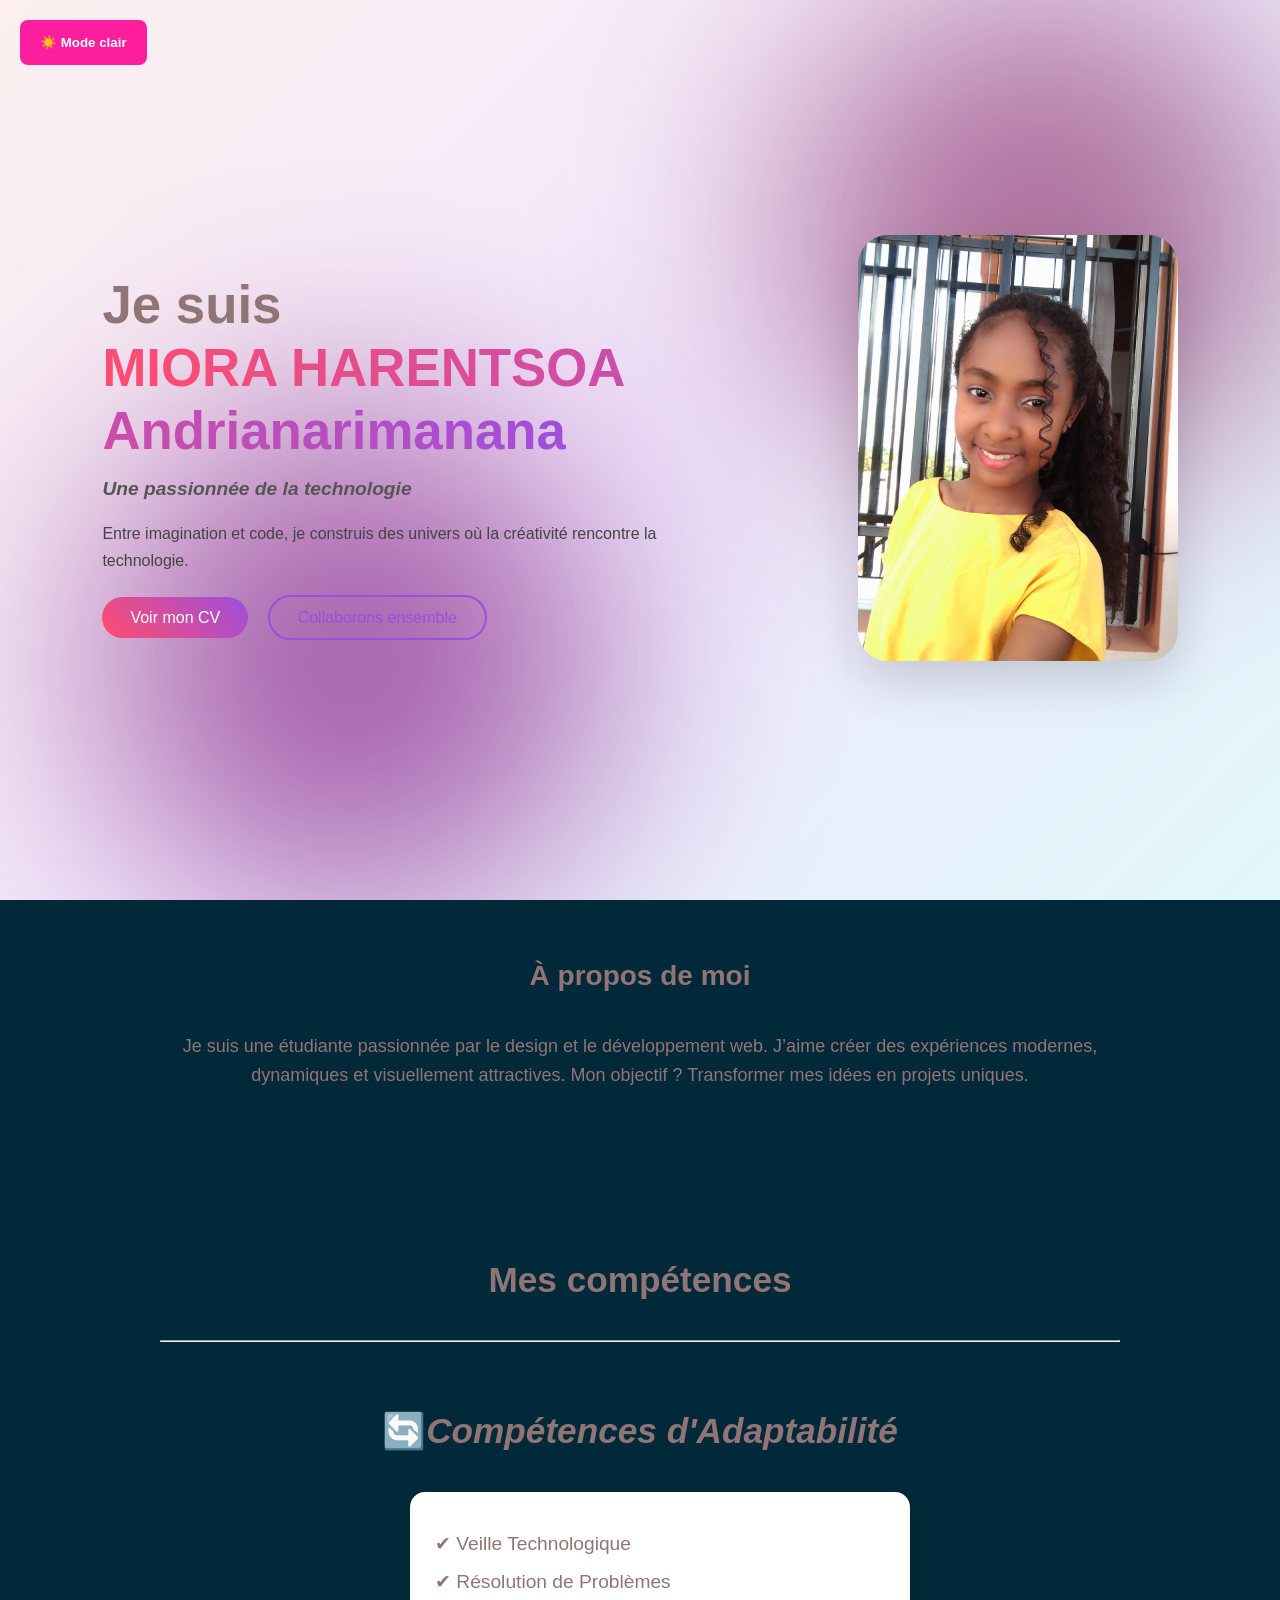
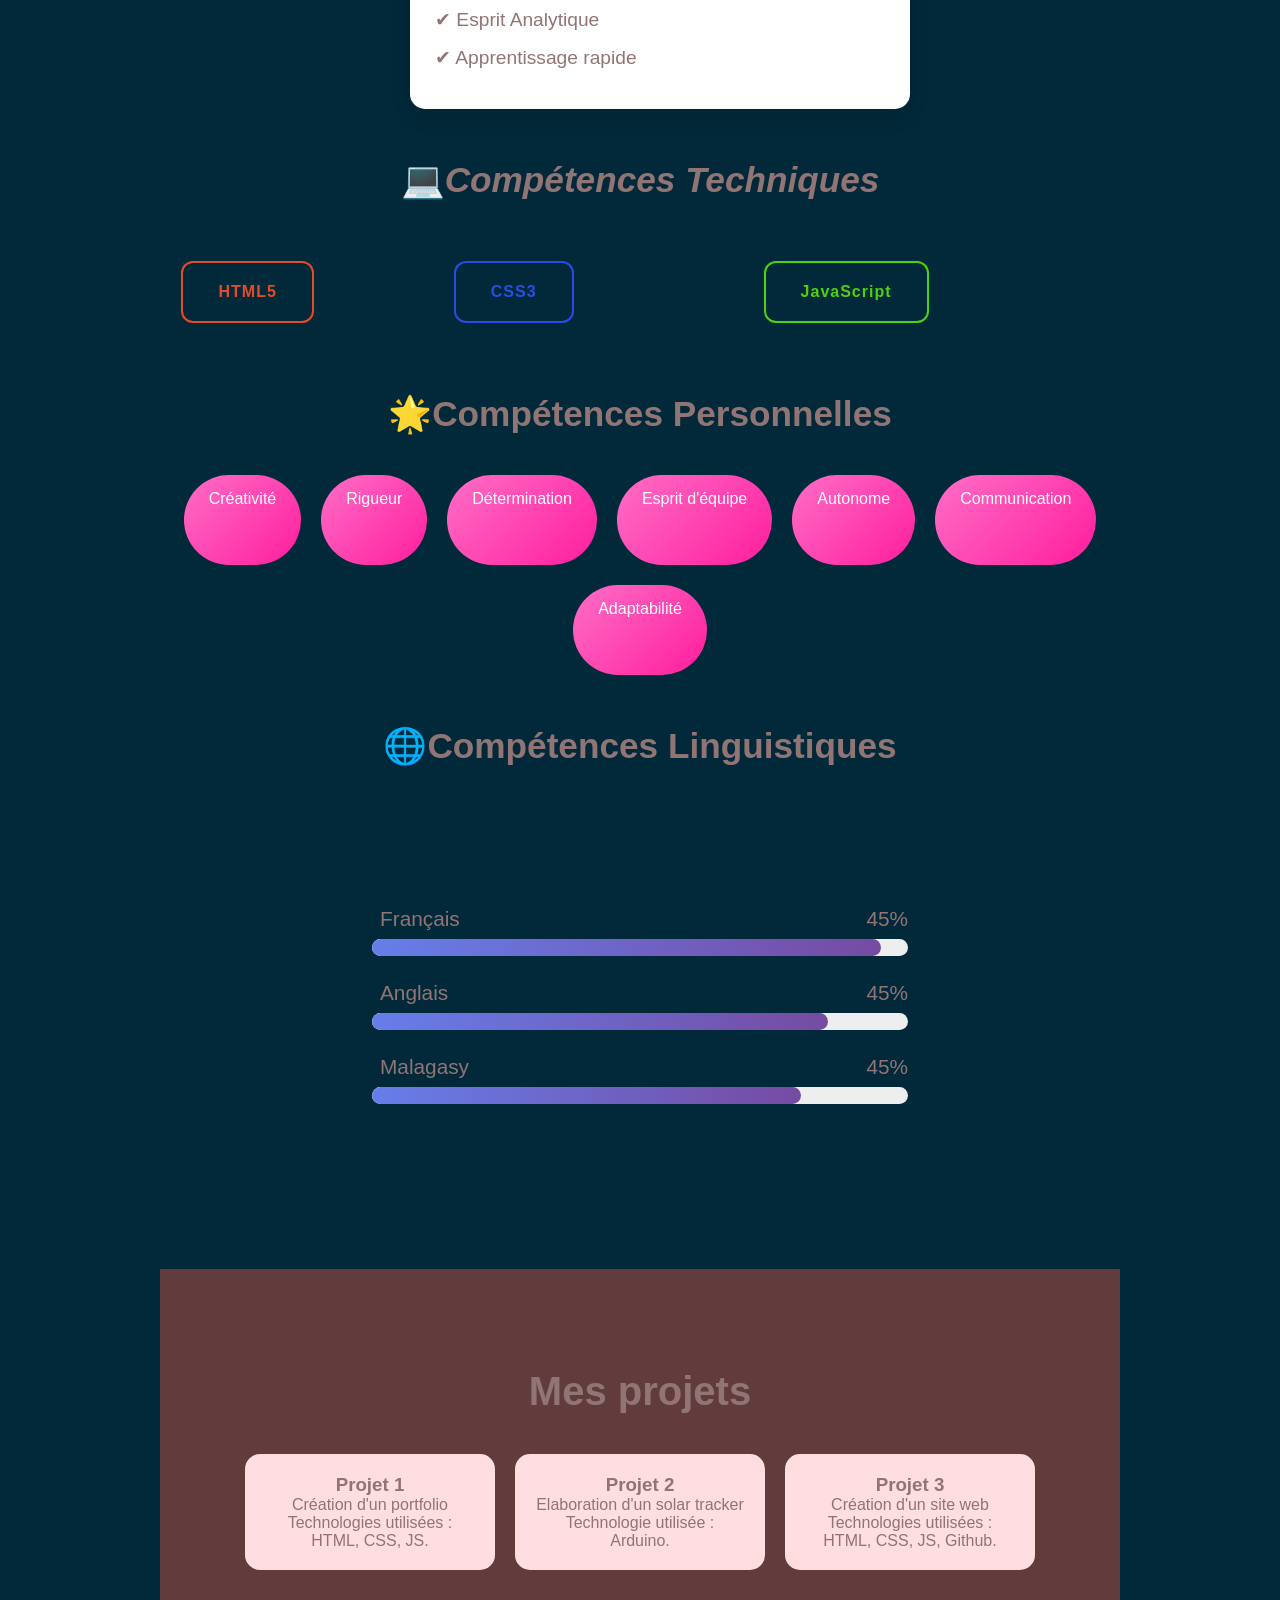
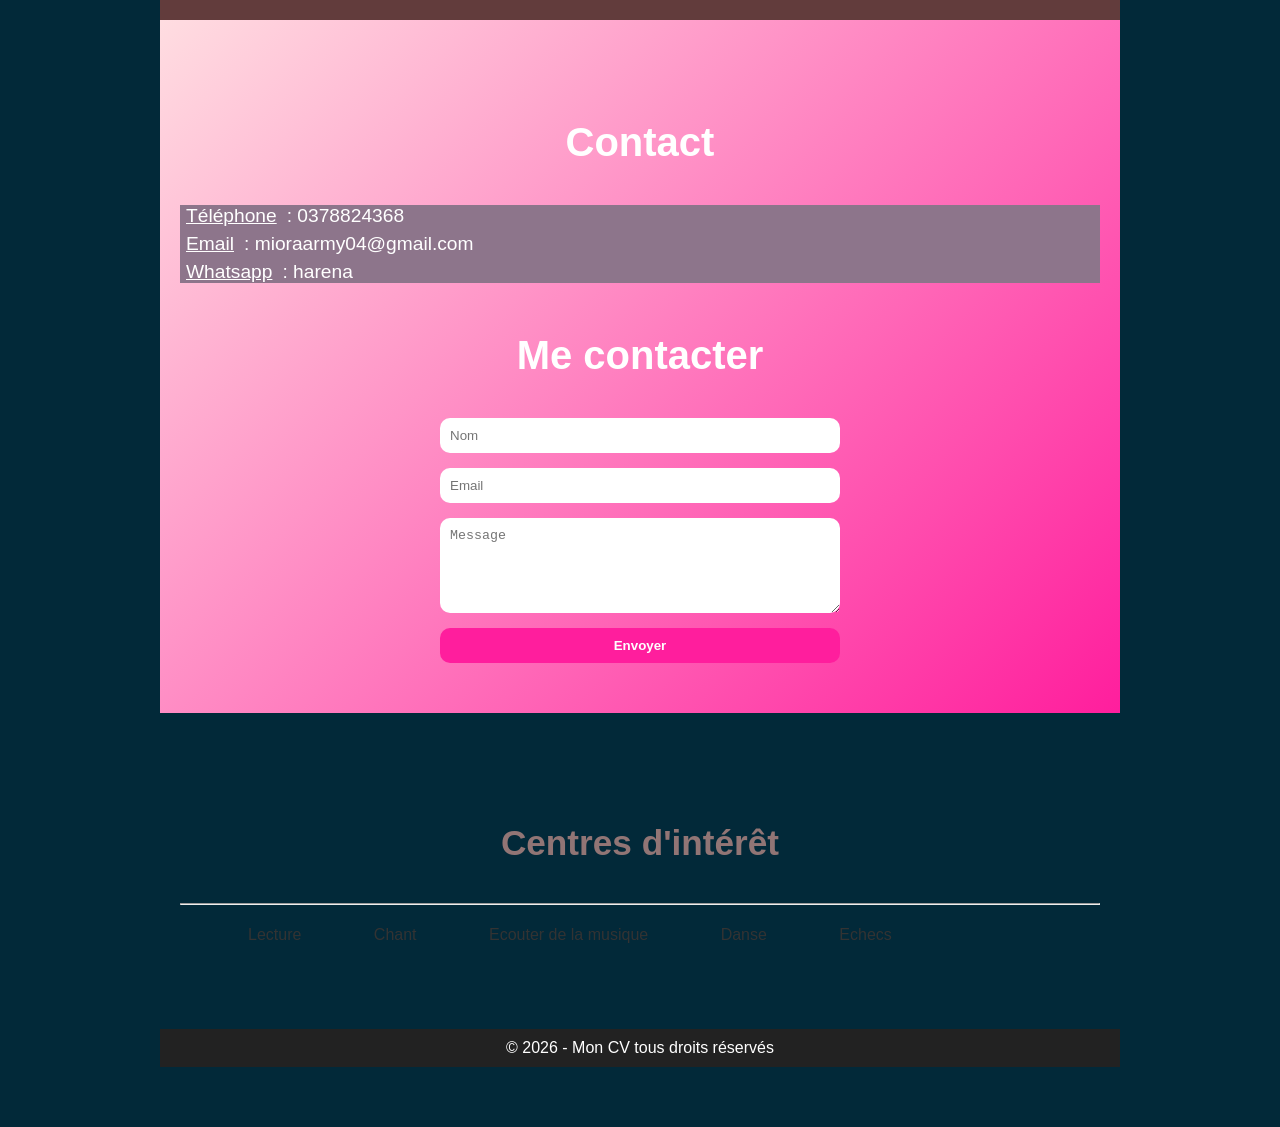
==== commit b2eae9d2: "Finalisation de mon site" ====
--- a/index.html
+++ b/index.html
@@ -151,17 +151,17 @@
         <div class="projects-container">
             <div class="project-card">
                 <h3>Projet 1</h3>
-                <p>Création d'un portfolio <br>Technologie utilisées : HTML, CSS, JS.</p>
+                <p>Création d'un portfolio <br>Technologies utilisées : HTML, CSS, JS.</p>
 
             </div>
             <div class="project-card">
                 <h3>Projet 2</h3>
-                <p>Elaboration d'un solar tracker <br>Technologie utilisées : Arduino.</p>
+                <p>Elaboration d'un solar tracker <br>Technologie utilisée : Arduino.</p>
 
             </div>
             <div class="project-card">
                 <h3>Projet 3</h3>
-                <p>Création d'un site web <br>Technologie utilisées : HTML, CSS, JS, Github.</p>
+                <p>Création d'un site web <br>Technologies utilisées : HTML, CSS, JS, Github.</p>
 
             </div>
         </div>
@@ -170,7 +170,15 @@
 
     <!-- Section contact -->
      <section id="contact">
-        <h2>Contact</h2>
+        <div class="liste">
+            <h2>Contact</h2>
+            <ul>
+                <li><u><span>Téléphone</u>: </span>0378824368</li>
+                <li><u><span>Email</u>: </span>mioraarmy04@gmail.com</li>
+                <li><u><span>Whatsapp</u>: </span>harena</li>
+            </ul>    
+        </div>
+        <h2>Me contacter</h2>
         <form>
             <input type="text" placeholder="Nom"required>
             <input type="email" placeholder="Email" required>
--- a/cv2.css
+++ b/cv2.css
@@ -465,6 +465,19 @@
     font-size: 2.5em;
     margin-bottom: 40px;
 }
+.liste ul {
+    list-style: none;
+    background-color: #8d758b;
+    padding: 0;
+}
+.liste li {
+    display: flex;
+    margin: 6px;
+    gap: 10px;
+    font-size: 1.2em;
+}
+
+
 form {
     display: flex;
     flex-direction: column;
